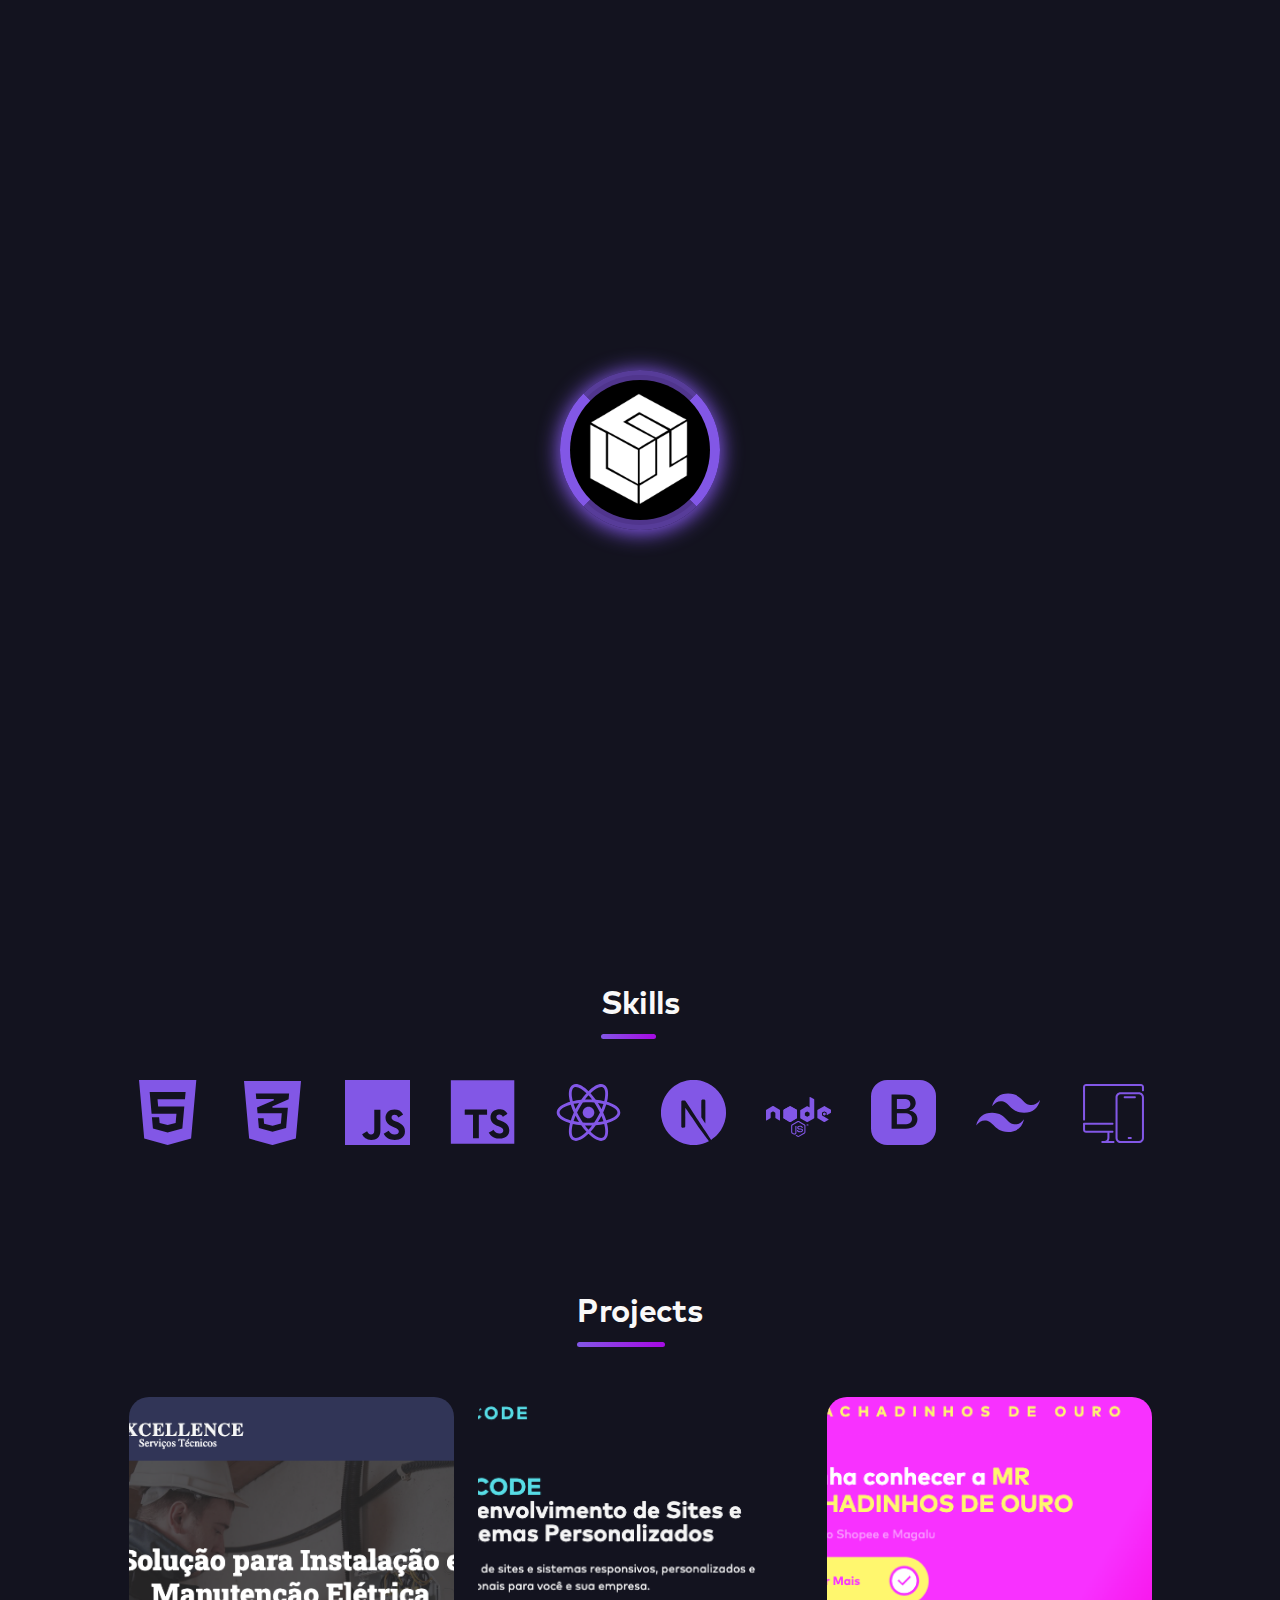
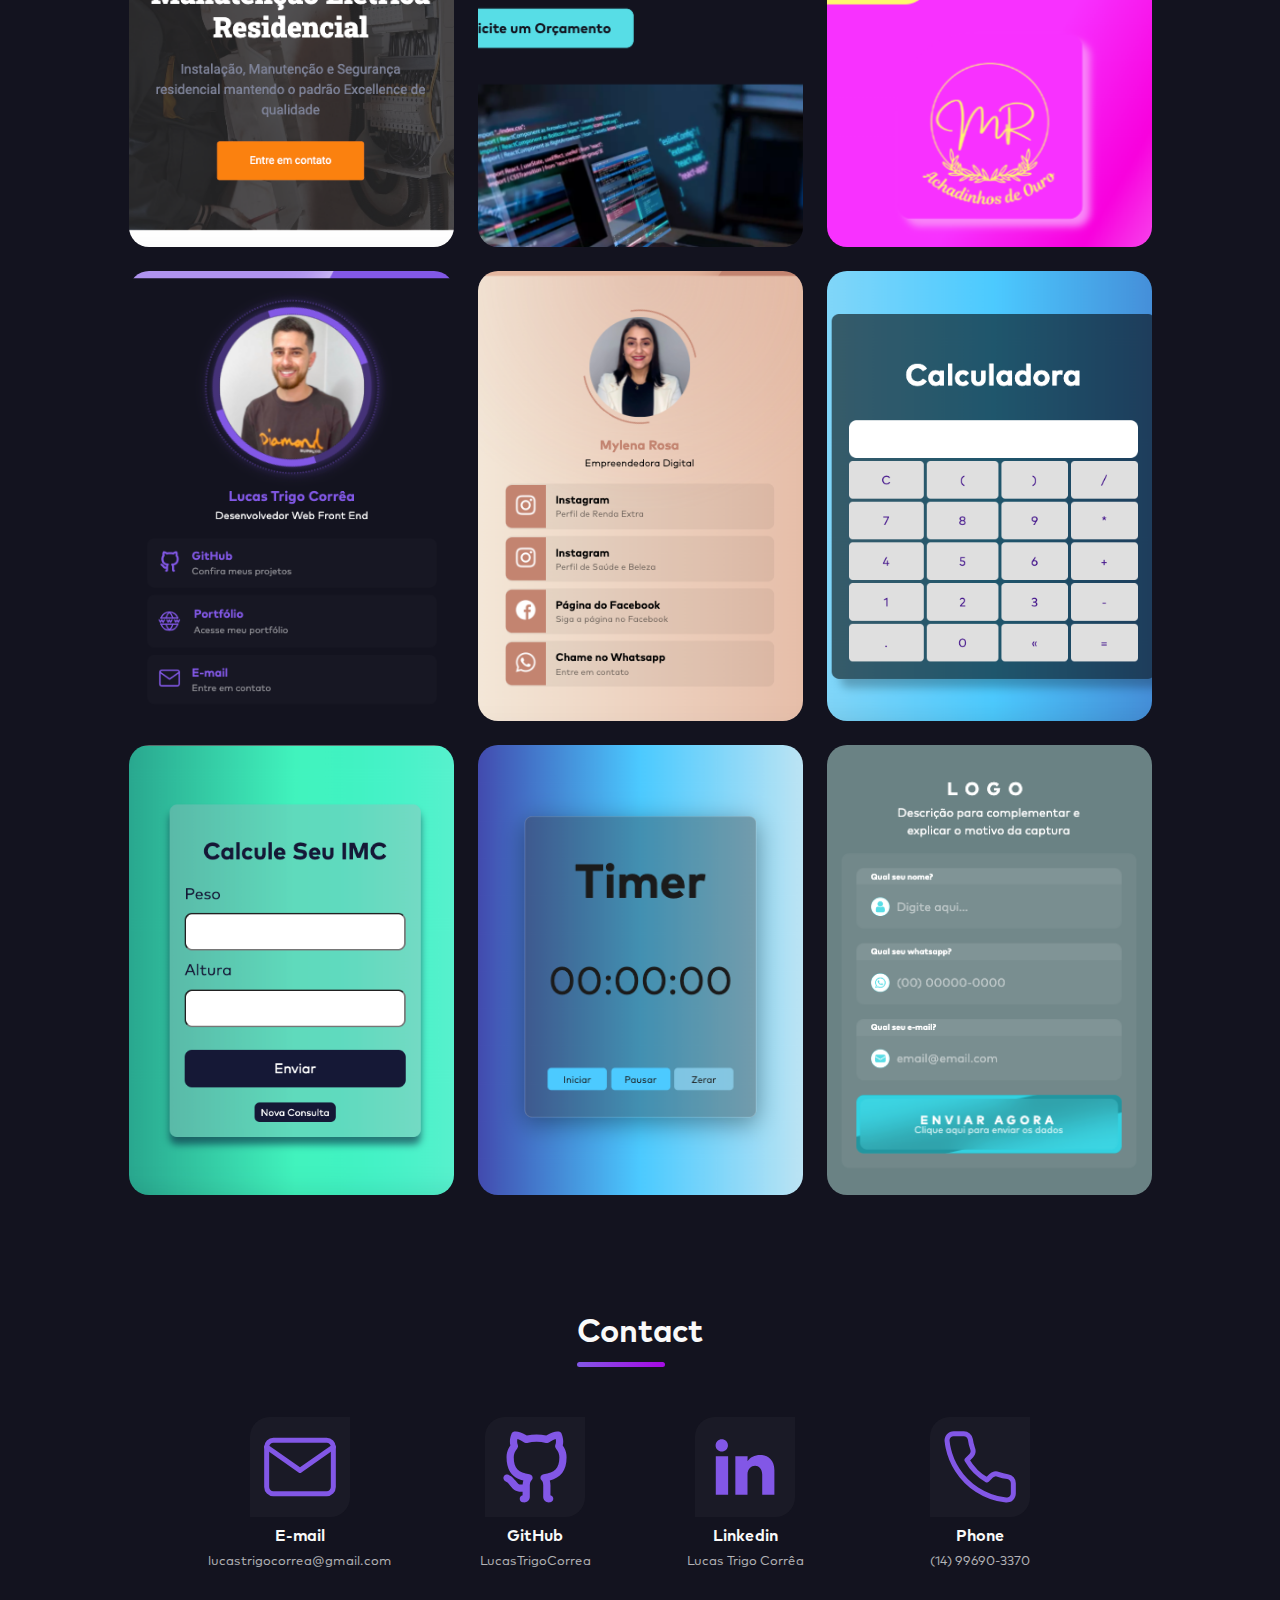
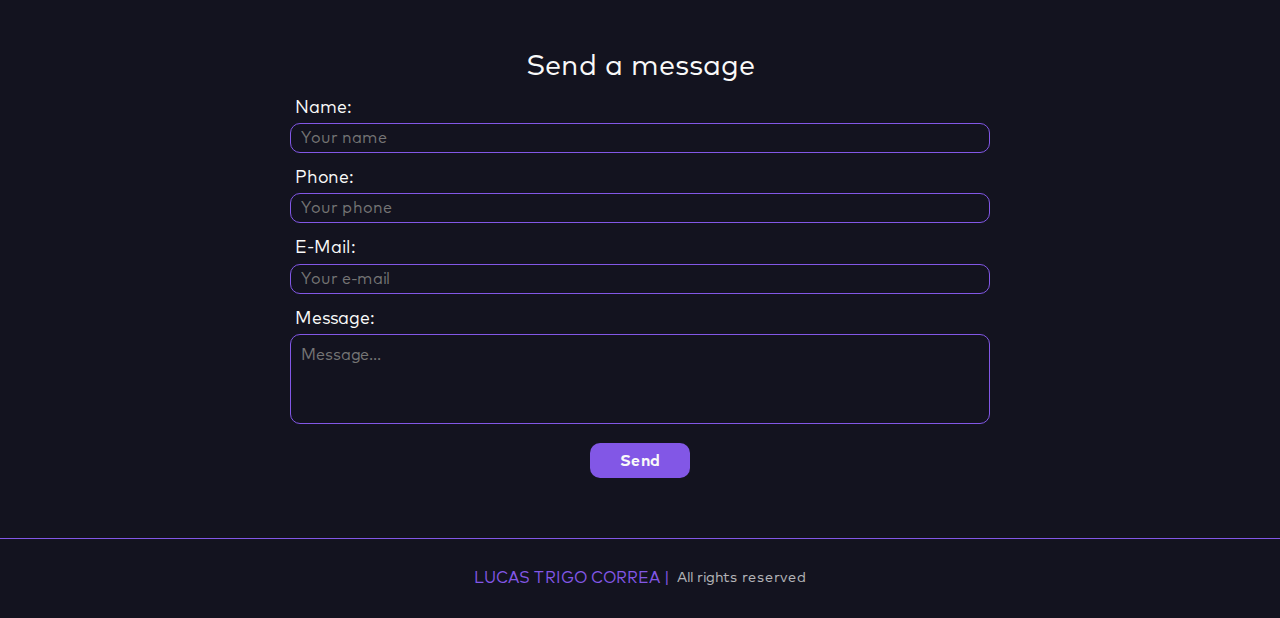
==== index.html @ 7c2e667e "changes" ====
<!DOCTYPE html>
<html lang="en">
  <head>
    <meta charset="UTF-8">

    <meta name="HandheldFriendly" content="true">
    <meta http-equiv="X-UA-Compatible" content="IE=edge">
    <meta name="viewport"
      content="width=device-width, initial-scale=1.0, maximum-scale=1.0, user-scalable=no" />

    <!-- Título do site -->
    <title>Portfólio | Lucas Trigo Corrêa</title>
    <meta property="og:title" content="Lucas Trigo Corrêa">

    <!-- Descrição do site -->
    <meta name="description" content="Lucas Trigo Correa | Portfólio">
    <meta itemprop="description" content="Lucas Trigo Correa | Portfólio">
    <meta property="og:description" content="Lucas Trigo Correa | Portfólio">

    <!-- Cor tema do site -->
    <meta name="theme-color" content="#13131F">
    <meta name="msapplication-TileColor" content="#13131F">
    <meta name="msapplication-navbutton-color" content="#13131F">
    <meta name="apple-mobile-web-app-status-bar-style" content="#13131F">

    <!-- Favicons do site -->
    <link rel="icon" type="image/png" sizes="16x16"
      href="./files/images/logo-LTC-black.JPG">

    <!-- Tamanho imagem compartilhamento -->
    <meta property="og:locale" content="pt_BR">
    <meta property="og:image:type" content="image/png">
    <meta property="og:image:width" content="1930">
    <meta property="og:image:height" content="1080">
    <meta property="og:type" content="website">
    <meta property="og:card" content="summary_large_image">

    <!-- Imagem de compartilhamento -->
    <meta name="image" content="./files/images/logo-LTC-black.JPG">
    <meta itemprop="image" content="./files/images/logo-LTC-black.JPG">
    <meta property="og:image" content="./files/images/logo-LTC-black.JPG">

    <!-- Lucas Trigo Corrêa -->
    <meta name="author" content="Lucas Trigo Corrêa">
    <meta itemprop="name" content="Lucas Trigo Corrêa">
    <meta name="article:author" content="Lucas Trigo Corrêa">
    <meta name="application-name" content="Lucas Trigo Corrêa">
    <meta property="og:site_name" content="Lucas Trigo Corrêa">
    <meta name="apple-mobile-web-app-title" content="Lucas Trigo Corrêa">

    <!-- Importação do CSS -->
    <link href="./assets/css/index/index.css" rel="stylesheet">

  </head>
  <body>

    <!-- LOADING -->
    <div class="loading">
      <div class="animation-2"></div>
      <img src="./files/images/logo-LTC-black.JPG" alt>
    </div>

    <!-- NAVBAR -->
    <nav>
      <a href="./index.html">
        <h1>LUCAS</h1>
      </a>
      <div class="opcoes">
        <a href="#home">Home</a>
        <a href="#about">About me</a>
        <a href="#skills">Skills</a>
        <a href="#projects">Projects</a>
        <a href="#contact">Contact</a>
        
        <div class="toggle">
          <input type="checkbox" name="checkbox" id="checkbox">
          <label for="checkbox" class="label">
            <div class="box"></div>
          </label>
        </div>
      </div>
      </div>
      <button class="menu">
        <span class="um"></span>
        <span class="dois"></span>
      </button>
    </nav>

      <!-- SECTION HOME-->
  <section class="home" id="home">
    <div class="texto">
      <h1>Hello World! I'm <span>Lucas Trigo Corrêa</span></h1>
      <p>Front End Developer</p>
      <button>Download my CV</button>
    </div>
    <div class="imagem">
      <div class="animation-1"></div>
      <img src="./files/images/Lucas-profile.jpg">
    </div>
  </section>

  <!-- SECTION ABOUT-->
  <section class="about" id="about">
    <div class="text">
      <h3>About me</h3>
      <p>Front-end developer with experience in HTML, CSS, JavaScript, TypeScript, React.js, Next.js, Node.js, Bootstrap, Tailwind CSS and Responsive Design. I am currently studying systems analysis and development.</p>
    </div>
  </section>

    <!-- SECTION SKILLS-->
    <section class="skills" id="skills">
      <div class="myskills">
        <h2>Skills</h2>
        <div class="cardsSvg">
          
          <!--ICON HTML-->
<svg width="65" height="65" viewBox="0 0 65 65" fill="none" xmlns="http://www.w3.org/2000/svg">
  <path d="M4 0L9.21625 58.5L32.6244 65L56.0934 58.4919L61.3178 0H4.00406H4ZM49.9631 19.1344H22.5087L23.1628 26.4834H49.3131L47.3428 48.5103L32.6244 52.5891L17.9262 48.5103L16.9228 37.2409H24.1256L24.6375 42.9691L32.6284 45.1222L32.6447 45.1181L40.6397 42.9609L41.4684 33.6578H16.6019L14.6681 11.96H50.6091L49.9672 19.1344H49.9631Z" fill="#8257E6"/>
  </svg>
         <!--ICON CSS-->
  <svg width="65" height="65" viewBox="0 0 65 65" fill="none" xmlns="http://www.w3.org/2000/svg">
    <path d="M55.8757 58.128L61 1H4L4.06697 1.74133L9.11631 58.136L9.15917 58.6053L32.2844 65H32.6487L55.8274 58.6L55.8703 58.1307L55.8757 58.128ZM32.5496 13.4773H49.1119L48.6137 19.2373L32.2737 26.4693L32.5469 27.7707H47.8797L46.1145 47.9067L32.4906 51.6667L18.8721 47.912L18.0149 38.2693H23.6215L24.0715 43.1573L24.1143 43.632L32.3781 45.8187H32.7344L40.9071 43.5573L40.9473 43.0853L41.7187 34.056L41.7803 33.32H17.5462L17.0372 27.5253L33.9371 20.3227L33.6693 19.016H16.3113L15.8157 13.4693H32.5308L32.5496 13.4773Z" fill="#8257E6"/>
    </svg>
         <!--ICON JAVASCRIPT-->
    <svg width="65" height="65" viewBox="0 0 65 65" fill="none" xmlns="http://www.w3.org/2000/svg">
      <path fill-rule="evenodd" clip-rule="evenodd" d="M0 0H65V65H0V0ZM49.6898 54.4917C46.6754 54.4917 44.9719 52.9208 43.6637 50.7812L38.6994 53.6656C40.4923 57.2081 44.1567 59.911 49.8306 59.911C55.6319 59.911 59.9517 56.8994 59.9517 51.3988C59.9517 46.299 57.0212 44.0321 51.8321 41.8031L50.3046 41.1504C47.6829 40.0129 46.5481 39.2735 46.5481 37.44C46.5481 35.9585 47.6856 34.8237 49.4731 34.8237C51.2254 34.8237 52.3548 35.5631 53.4029 37.44L58.1588 34.3877C56.1465 30.8479 53.3569 29.4965 49.4731 29.4965C44.0185 29.4965 40.5275 32.9848 40.5275 37.5673C40.5275 42.5371 43.4525 44.8906 47.8617 46.7675L49.3892 47.4229C52.176 48.6417 53.8363 49.3837 53.8363 51.4773C53.8363 53.2269 52.2194 54.4917 49.6898 54.4917ZM26.019 54.451C23.92 54.451 23.0452 53.0156 22.0865 51.3094L17.114 54.321C18.5548 57.3706 21.3877 59.9002 26.2762 59.9002C31.6902 59.9002 35.3979 57.0212 35.3979 50.6973V29.8431H29.2906V50.616C29.2906 53.6683 28.0231 54.451 26.0162 54.451H26.019Z" fill="#8257E6"/>
      </svg>
         <!--ICON TYPESCRIPT-->
      <svg width="66" height="66" viewBox="0 0 66 66" fill="none" xmlns="http://www.w3.org/2000/svg">
        <g clip-path="url(#clip0_404_33)">
        <path d="M11.5761 24.4973H62.1898V61.9079H11.5761V24.4973Z" fill="none"/>
        <path d="M0.825684 33.0845V64.8228H64.3022V1.34619H0.825684V33.0845ZM51.9776 30.5454C53.498 30.8982 54.8798 31.6934 55.9487 32.8306C56.5372 33.4432 57.0488 34.1253 57.4722 34.8618C57.4722 34.9431 54.73 36.7966 53.0593 37.8325C52.9983 37.8731 52.7546 37.6091 52.4855 37.2079C52.1805 36.6816 51.7471 36.2412 51.2259 35.9278C50.7046 35.6143 50.1124 35.438 49.5046 35.4153C47.58 35.2833 46.3409 36.2938 46.3511 37.9544C46.3352 38.3678 46.4298 38.778 46.6253 39.1427C47.0468 40.0212 47.8339 40.5442 50.3019 41.6106C54.8468 43.5657 56.7917 44.8556 58.0003 46.6888C59.3511 48.72 59.6507 52.0005 58.7366 54.4278C57.721 57.0685 55.2327 58.861 51.7136 59.4552C50.1063 59.6393 48.4823 59.6222 46.8792 59.4044C44.4222 58.9994 42.159 57.8197 40.4198 56.0376C39.8358 55.3927 38.6983 53.7118 38.7694 53.5899C38.9548 53.4523 39.15 53.3284 39.3534 53.2192L41.7046 51.9192L43.5276 50.863L43.9085 51.4267C44.5513 52.3461 45.3692 53.1296 46.3155 53.7321C48.3468 54.7985 51.1194 54.6513 52.4905 53.4173C52.9509 52.9651 53.2381 52.3658 53.3021 51.7237C53.3661 51.0816 53.2029 50.4374 52.8409 49.9032C52.3331 49.1974 51.3175 48.6032 48.4788 47.3642C45.2034 45.9524 43.7917 45.079 42.5019 43.6876C41.6966 42.7694 41.1021 41.6861 40.7601 40.5138C40.5049 39.1744 40.4672 37.8026 40.6483 36.4513C41.3237 33.2876 43.6952 31.0786 47.1585 30.4235C48.7624 30.2251 50.387 30.2696 51.9776 30.5556V30.5454ZM37.0784 33.2063V35.8063H28.8366V59.2825H22.9917V35.8013H14.7296V33.2622C14.7039 32.3866 14.7242 31.5103 14.7905 30.6368C14.8312 30.5911 19.8687 30.5911 25.9624 30.5911H37.048L37.0784 33.2063Z" fill="#8257E6"/>
        </g>
        <defs>
        <clipPath id="clip0_404_33">
        <rect width="65" height="65" fill="white" transform="translate(0.0639648 0.630127)"/>
        </clipPath>
        </defs>
        </svg>
         <!--ICON REACT-->
        <svg width="65" height="65" viewBox="0 0 65 65" fill="none" xmlns="http://www.w3.org/2000/svg">
          <path d="M32.5 38.2891C35.6972 38.2891 38.2891 35.6972 38.2891 32.5C38.2891 29.3028 35.6972 26.7109 32.5 26.7109C29.3028 26.7109 26.7109 29.3028 26.7109 32.5C26.7109 35.6972 29.3028 38.2891 32.5 38.2891Z" fill="#8257E6"/>
          <path d="M54.4883 22.9531C53.3711 22.5469 52.2031 22.1406 50.9844 21.7852C51.2891 20.5664 51.543 19.3477 51.7461 18.1797C52.8125 11.4766 51.6445 6.75391 48.3945 4.92578C47.4297 4.36719 46.3633 4.11328 45.1445 4.11328C41.5898 4.11328 37.0703 6.75391 32.5 11.1719C27.9297 6.75391 23.4102 4.11328 19.8555 4.11328C18.6367 4.11328 17.5703 4.36719 16.6055 4.92578C13.3555 6.80469 12.1875 11.5273 13.2539 18.1797C13.457 19.3477 13.7109 20.5664 14.0156 21.7852C12.7969 22.1406 11.6289 22.4961 10.5117 22.9531C4.16406 25.3906 0.710938 28.7422 0.710938 32.5C0.710938 36.2578 4.21484 39.6094 10.5117 42.0469C11.6289 42.4531 12.7969 42.8594 14.0156 43.2148C13.7109 44.4336 13.457 45.6523 13.2539 46.8203C12.1875 53.5234 13.3555 58.2461 16.6055 60.0742C17.5703 60.6328 18.6367 60.8867 19.8555 60.8867C23.4609 60.8867 27.9805 58.2461 32.5 53.8281C37.0703 58.2461 41.5898 60.8867 45.1445 60.8867C46.3633 60.8867 47.4297 60.6328 48.3945 60.0742C51.6445 58.1953 52.8125 53.4727 51.7461 46.8203C51.543 45.6523 51.2891 44.4336 50.9844 43.2148C52.2031 42.8594 53.3711 42.5039 54.4883 42.0469C60.8359 39.6094 64.2891 36.2578 64.2891 32.5C64.2891 28.7422 60.8359 25.3906 54.4883 22.9531V22.9531ZM46.9727 7.46484C49.0547 8.68359 49.7656 12.4414 48.9023 17.7734C48.75 18.8398 48.4961 19.957 48.1914 21.125C45.5508 20.5156 42.7578 20.1094 39.8125 19.8555C38.0859 17.418 36.3086 15.2344 34.5312 13.2539C38.2891 9.54687 42.0977 7.00781 45.1953 7.00781C45.8555 7.00781 46.4648 7.16016 46.9727 7.46484V7.46484ZM41.2852 37.5781C40.3711 39.2031 39.3047 40.8281 38.1875 42.4531C36.3086 42.6055 34.4297 42.6563 32.5 42.6563C30.5195 42.6563 28.6406 42.6055 26.8125 42.4531C25.6953 40.8281 24.6797 39.2031 23.7656 37.5781C22.8008 35.9023 21.8867 34.1758 21.0742 32.5C21.8867 30.8242 22.8008 29.0977 23.7656 27.4219C24.6797 25.7969 25.7461 24.1719 26.8633 22.5469C28.7422 22.3945 30.6211 22.3438 32.5508 22.3438C34.5312 22.3438 36.4102 22.3945 38.2383 22.5469C39.3555 24.1719 40.3711 25.7969 41.2852 27.4219C42.25 29.0977 43.1641 30.8242 43.9766 32.5C43.1133 34.1758 42.25 35.8516 41.2852 37.5781ZM45.5 35.9023C46.2617 37.6797 46.8711 39.4063 47.4297 41.1328C45.7031 41.5391 43.875 41.8438 41.9453 42.0977C42.5547 41.1328 43.2148 40.1172 43.7734 39.0508C44.3828 37.9844 44.9414 36.918 45.5 35.9023ZM32.5 49.6641C31.2812 48.3438 30.1133 46.9219 28.9961 45.4492C30.1641 45.5 31.332 45.5508 32.5 45.5508C33.668 45.5508 34.8359 45.5 36.0039 45.4492C34.8867 46.9219 33.7187 48.3438 32.5 49.6641ZM23.0547 42.0469C21.125 41.793 19.2969 41.4883 17.5703 41.082C18.1289 39.4063 18.7383 37.6289 19.5 35.8516C20.0586 36.8672 20.6172 37.9336 21.2266 38.9492C21.8359 40.0664 22.4453 41.0313 23.0547 42.0469V42.0469ZM19.5 29.0977C18.7383 27.3203 18.1289 25.5938 17.5703 23.8672C19.2969 23.4609 21.125 23.1562 23.0547 22.9023C22.4453 23.8672 21.7852 24.8828 21.2266 25.9492C20.6172 27.0156 20.0586 28.082 19.5 29.0977V29.0977ZM32.5 15.3359C33.7187 16.6563 34.8867 18.0781 36.0039 19.5508C34.8359 19.5 33.668 19.4492 32.5 19.4492C31.332 19.4492 30.1641 19.5 28.9961 19.5508C30.1133 18.0781 31.2812 16.6563 32.5 15.3359ZM43.7734 26L41.9453 22.9531C43.875 23.207 45.7031 23.5117 47.4297 23.918C46.8711 25.5937 46.2617 27.3711 45.5 29.1484C44.9414 28.082 44.3828 27.0156 43.7734 26ZM16.0977 17.7734C15.2344 12.4414 15.9453 8.68359 18.0273 7.46484C18.5352 7.16016 19.1445 7.00781 19.8047 7.00781C22.8516 7.00781 26.6602 9.49609 30.4687 13.2539C28.6914 15.1836 26.9141 17.418 25.1875 19.8555C22.2422 20.1094 19.4492 20.5664 16.8086 21.125C16.5039 19.957 16.3008 18.8398 16.0977 17.7734V17.7734ZM3.55469 32.5C3.55469 30.1133 6.44922 27.5742 11.5273 25.6953C12.543 25.2891 13.6602 24.9336 14.7773 24.6289C15.5898 27.168 16.6055 29.8594 17.8242 32.5508C16.6055 35.2422 15.5391 37.8828 14.7773 40.4219C7.76953 38.3906 3.55469 35.3438 3.55469 32.5ZM18.0273 57.5352C15.9453 56.3164 15.2344 52.5586 16.0977 47.2266C16.25 46.1602 16.5039 45.043 16.8086 43.875C19.4492 44.4844 22.2422 44.8906 25.1875 45.1445C26.9141 47.582 28.6914 49.7656 30.4687 51.7461C26.7109 55.4531 22.9023 57.9922 19.8047 57.9922C19.1445 57.9922 18.5352 57.8398 18.0273 57.5352ZM48.9023 47.2266C49.7656 52.5586 49.0547 56.3164 46.9727 57.5352C46.4648 57.8398 45.8555 57.9922 45.1953 57.9922C42.1484 57.9922 38.3398 55.5039 34.5312 51.7461C36.3086 49.8164 38.0859 47.582 39.8125 45.1445C42.7578 44.8906 45.5508 44.4336 48.1914 43.875C48.4961 45.043 48.6992 46.1602 48.9023 47.2266V47.2266ZM53.4727 39.3047C52.457 39.7109 51.3398 40.0664 50.2227 40.3711C49.4102 37.832 48.3945 35.1406 47.1758 32.4492C48.3945 29.7578 49.4609 27.1172 50.2227 24.5781C57.2305 26.6094 61.4453 29.6563 61.4453 32.5C61.4453 34.8867 58.5 37.4258 53.4727 39.3047Z" fill="#8257E6"/>
          </svg>
        <!--ICON NEXT-->
        <svg width="65" height="65" viewBox="0 0 256 256" version="1.1" xmlns="http://www.w3.org/2000/svg" xmlns:xlink="http://www.w3.org/1999/xlink" preserveAspectRatio="xMidYMid">
        <g>
        <path d="M119.616813,0.0688905149 C119.066276,0.118932037 117.314565,0.294077364 115.738025,0.419181169 C79.3775171,3.69690087 45.3192571,23.3131775 23.7481916,53.4631946 C11.7364614,70.2271045 4.05395894,89.2428829 1.15112414,109.384595 C0.12512219,116.415429 0,118.492153 0,128.025062 C0,137.557972 0.12512219,139.634696 1.15112414,146.665529 C8.10791789,194.730411 42.3163245,235.11392 88.7116325,250.076335 C97.0197458,252.753556 105.778299,254.580072 115.738025,255.680985 C119.616813,256.106338 136.383187,256.106338 140.261975,255.680985 C157.453763,253.779407 172.017986,249.525878 186.382014,242.194795 C188.584164,241.068861 189.00958,240.768612 188.709286,240.518404 C188.509091,240.36828 179.124927,227.782837 167.86393,212.570214 L147.393939,184.922273 L121.743891,146.965779 C107.630108,126.098464 96.0187683,109.034305 95.9186706,109.034305 C95.8185728,109.009284 95.7184751,125.873277 95.6684262,146.465363 C95.5933529,182.52028 95.5683284,183.971484 95.1178886,184.82219 C94.4672532,186.048207 93.9667644,186.548623 92.915738,187.099079 C92.114956,187.499411 91.4142717,187.574474 87.6355816,187.574474 L83.3063539,187.574474 L82.1552297,186.848872 C81.4044966,186.373477 80.8539589,185.747958 80.4785924,185.022356 L79.9530792,183.896422 L80.0031281,133.729796 L80.0782014,83.5381493 L80.8539589,82.5623397 C81.25435,82.0369037 82.1051808,81.3613431 82.7057674,81.0360732 C83.7317693,80.535658 84.1321603,80.4856165 88.4613881,80.4856165 C93.5663734,80.4856165 94.4172043,80.6857826 95.7434995,82.1369867 C96.1188661,82.5373189 110.007429,103.454675 126.623656,128.650581 C143.239883,153.846488 165.962072,188.250034 177.122972,205.139048 L197.392766,235.839522 L198.418768,235.163961 C207.502639,229.259062 217.112023,220.852086 224.719453,212.09482 C240.910264,193.504394 251.345455,170.835585 254.848876,146.665529 C255.874878,139.634696 256,137.557972 256,128.025062 C256,118.492153 255.874878,116.415429 254.848876,109.384595 C247.892082,61.3197135 213.683675,20.9362052 167.288368,5.97379012 C159.105376,3.32158945 150.396872,1.49507389 140.637341,0.394160408 C138.234995,0.143952798 121.693842,-0.131275573 119.616813,0.0688905149 L119.616813,0.0688905149 Z M172.017986,77.4831252 C173.219159,78.0836234 174.195112,79.2345784 174.545455,80.435575 C174.74565,81.0861148 174.795699,94.9976579 174.74565,126.348671 L174.670577,171.336 L166.73783,159.17591 L158.780059,147.01582 L158.780059,114.313685 C158.780059,93.1711423 158.880156,81.2862808 159.030303,80.7108033 C159.430694,79.3096407 160.306549,78.2087272 161.507722,77.5581875 C162.533724,77.0327515 162.909091,76.98271 166.837928,76.98271 C170.541544,76.98271 171.19218,77.0327515 172.017986,77.4831252 Z" fill="#8257E6">
          </path>
          </g>
          </svg>
          <!--ICON NODE-->
          <svg xmlns="http://www.w3.org/2000/svg" width="65" height="65" version="1.2" viewBox="0 0 440 210"><defs><clipPath id="a"><path d="M239.03 226.605l-42.13 24.317c-1.578.91-2.546 2.59-2.546 4.406v48.668c0 1.817.968 3.496 2.546 4.406l42.133 24.336c1.575.907 3.517.907 5.09 0l42.126-24.336c1.57-.91 2.54-2.59 2.54-4.406v-48.668c0-1.816-.97-3.496-2.55-4.406l-42.12-24.317c-.79-.453-1.67-.68-2.55-.68-.88 0-1.76.227-2.55.68"/></clipPath><linearGradient id="b" x1="-.348" x2="1.251" gradientTransform="rotate(116.114 53.1 202.97) scale(86.48)" gradientUnits="userSpaceOnUse"><stop offset=".3" stop-color="#8257E6"/><stop offset=".5" stop-color="#8257E6"/><stop offset=".8" stop-color="#8257E6"/></linearGradient><clipPath id="c"><path d="M195.398 307.086c.403.523.907.976 1.5 1.316l36.14 20.875 6.02 3.46c.9.52 1.926.74 2.934.665.336-.027.672-.09 1-.183l44.434-81.36c-.34-.37-.738-.68-1.184-.94l-27.586-15.93-14.582-8.39c-.414-.24-.863-.41-1.32-.53zm0 0"/></clipPath><linearGradient id="d" x1="-.456" x2=".582" gradientTransform="rotate(-36.46 550.846 -214.337) scale(132.798)" gradientUnits="userSpaceOnUse"><stop offset=".57" stop-color="#8257E6"/><stop offset=".72" stop-color="#8257E6"/><stop offset="1" stop-color="#8257E6"/></linearGradient><clipPath id="e"><path d="M241.066 225.953c-.707.07-1.398.29-2.035.652l-42.01 24.247 45.3 82.51c.63-.09 1.25-.3 1.81-.624l42.13-24.336c1.3-.754 2.19-2.03 2.46-3.476l-46.18-78.89c-.34-.067-.68-.102-1.03-.102-.14 0-.28.007-.42.02"/></clipPath><linearGradient id="f" x1=".043" x2=".984" gradientTransform="translate(192.862 279.652) scale(97.417)" gradientUnits="userSpaceOnUse"><stop offset=".16" stop-color="#8257E6"/><stop offset=".38" stop-color="#8257E6"/><stop offset=".47" stop-color="#8257E6"/><stop offset=".7" stop-color="#8257E6"/><stop offset=".9" stop-color="#8257E6"/></linearGradient></defs><path fill="#8257E6" d="M218.647 270.93c-1.46 0-2.91-.383-4.19-1.12l-13.337-7.896c-1.992-1.114-1.02-1.508-.363-1.735 2.656-.93 3.195-1.14 6.03-2.75.298-.17.688-.11.993.07l10.246 6.08c.37.2.895.2 1.238 0l39.95-23.06c.37-.21.61-.64.61-1.08v-46.1c0-.46-.24-.87-.618-1.1l-39.934-23.04c-.37-.22-.86-.22-1.23 0l-39.926 23.04c-.387.22-.633.65-.633 1.09v46.1c0 .44.24.86.62 1.07l10.94 6.32c5.94 2.97 9.57-.53 9.57-4.05v-45.5c0-.65.51-1.15 1.16-1.15h5.06c.63 0 1.15.5 1.15 1.15v45.52c0 7.92-4.32 12.47-11.83 12.47-2.31 0-4.13 0-9.21-2.5l-10.48-6.04c-2.59-1.5-4.19-4.3-4.19-7.29v-46.1c0-3 1.6-5.8 4.19-7.28l39.99-23.07c2.53-1.43 5.89-1.43 8.4 0l39.94 23.08c2.58 1.49 4.19 4.28 4.19 7.28v46.1c0 2.99-1.61 5.78-4.19 7.28l-39.94 23.07c-1.28.74-2.73 1.12-4.21 1.12"/><path fill="#8257E6" d="M230.987 239.164c-17.48 0-21.145-8.024-21.145-14.754 0-.64.516-1.15 1.157-1.15h5.16c.57 0 1.05.415 1.14.978.78 5.258 3.1 7.91 13.67 7.91 8.42 0 12-1.902 12-6.367 0-2.57-1.02-4.48-14.1-5.76-10.94-1.08-17.7-3.49-17.7-12.24 0-8.06 6.8-12.86 18.19-12.86 12.79 0 19.13 4.44 19.93 13.98.03.33-.09.65-.31.89-.22.23-.53.37-.85.37h-5.19c-.54 0-1.01-.38-1.12-.9-1.25-5.53-4.27-7.3-12.48-7.3-9.19 0-10.26 3.2-10.26 5.6 0 2.91 1.26 3.76 13.66 5.4 12.28 1.63 18.11 3.93 18.11 12.56 0 8.7-7.26 13.69-19.92 13.69m48.66-48.89h1.34c1.1 0 1.31-.77 1.31-1.22 0-1.18-.81-1.18-1.26-1.18h-1.38zm-1.63-3.78h2.97c1.02 0 3.02 0 3.02 2.28 0 1.59-1.02 1.92-1.63 2.12 1.19.08 1.27.86 1.43 1.96.08.69.21 1.88.45 2.28h-1.83c-.05-.4-.33-2.6-.33-2.72-.12-.49-.29-.73-.9-.73h-1.51v3.46h-1.67zm-3.57 4.3c0 3.58 2.89 6.48 6.44 6.48 3.58 0 6.47-2.96 6.47-6.48 0-3.59-2.93-6.44-6.48-6.44-3.5 0-6.44 2.81-6.44 6.43m14.16.03c0 4.24-3.47 7.7-7.7 7.7-4.2 0-7.7-3.42-7.7-7.7 0-4.36 3.58-7.7 7.7-7.7 4.15 0 7.69 3.35 7.69 7.7"/><path fill="#8257E6" fill-rule="evenodd" d="M94.936 90.55c0-1.84-.97-3.53-2.558-4.445l-42.356-24.37c-.715-.42-1.516-.64-2.328-.67h-.438c-.812.03-1.613.25-2.34.67L2.562 86.105C.984 87.025 0 88.715 0 90.555l.093 65.64c0 .91.47 1.76 1.27 2.21.78.48 1.76.48 2.54 0l25.18-14.42c1.59-.946 2.56-2.618 2.56-4.44V108.88c0-1.83.97-3.52 2.555-4.43l10.72-6.174c.796-.46 1.67-.688 2.56-.688.876 0 1.77.226 2.544.687l10.715 6.172c1.586.91 2.56 2.6 2.56 4.43v30.663c0 1.82.983 3.5 2.565 4.44l25.164 14.41c.79.47 1.773.47 2.56 0 .776-.45 1.268-1.3 1.268-2.21zm199.868 34.176c0 .457-.243.88-.64 1.106l-14.548 8.386c-.395.227-.883.227-1.277 0l-14.55-8.386c-.4-.227-.64-.65-.64-1.106V107.93c0-.458.24-.88.63-1.11l14.54-8.4c.4-.23.89-.23 1.29 0l14.55 8.4c.4.23.64.652.64 1.11zM298.734.324c-.794-.442-1.76-.43-2.544.027-.78.46-1.262 1.3-1.262 2.21v65c0 .64-.34 1.23-.894 1.55-.55.32-1.235.32-1.79 0L281.634 63c-1.58-.914-3.526-.914-5.112 0l-42.37 24.453c-1.583.91-2.56 2.6-2.56 4.42v48.92c0 1.83.977 3.51 2.56 4.43l42.37 24.47c1.582.91 3.53.91 5.117 0l42.37-24.48c1.58-.92 2.56-2.6 2.56-4.43V18.863c0-1.856-1.01-3.563-2.63-4.47zm141.093 107.164c1.574-.914 2.543-2.602 2.543-4.422V91.21c0-1.824-.97-3.507-2.547-4.425l-42.1-24.44c-1.59-.92-3.54-.92-5.13 0l-42.36 24.45c-1.59.92-2.56 2.6-2.56 4.43v48.9c0 1.84.99 3.54 2.58 4.45l42.09 23.99c1.55.89 3.45.9 5.02.03l25.46-14.15c.8-.45 1.31-1.3 1.31-2.22 0-.92-.49-1.78-1.29-2.23l-42.62-24.46c-.8-.45-1.29-1.3-1.29-2.21v-15.34c0-.916.48-1.76 1.28-2.216l13.26-7.65c.79-.46 1.76-.46 2.55 0l13.27 7.65c.79.45 1.28 1.3 1.28 2.21v12.06c0 .91.49 1.76 1.28 2.22.79.45 1.77.45 2.56-.01zm0 0"/><path fill="#8257E6" fill-rule="evenodd" d="M394.538 105.2c.3-.177.676-.177.98 0l8.13 4.69c.304.176.49.5.49.85v9.39c0 .35-.186.674-.49.85l-8.13 4.69c-.304.177-.68.177-.98 0l-8.125-4.69c-.31-.176-.5-.5-.5-.85v-9.39c0-.35.18-.674.49-.85zm0 0"/><g clip-path="url(#a)" transform="translate(-78.306 -164.016)"><path fill="url(#b)" d="M331.363 246.793l-118.715-58.19-60.87 124.174L270.49 370.97zm0 0"/></g><g clip-path="url(#c)" transform="translate(-78.306 -164.016)"><path fill="url(#d)" d="M144.07 264.004l83.825 113.453 110.86-81.906-83.83-113.45zm0 0"/></g><g clip-path="url(#e)" transform="translate(-78.306 -164.016)"><path fill="url(#f)" d="M197.02 225.934v107.43h91.683v-107.43zm0 0"/></g></svg>
          <!--ICON TAILWIND-->
          <svg xmlns="http://www.w3.org/2000/svg" width="65" height="65" fill="#8257E6" class="bi bi-bootstrap-fill" viewBox="0 0 16 16">
            <path d="M6.375 7.125V4.658h1.78c.973 0 1.542.457 1.542 1.237 0 .802-.604 1.23-1.764 1.23H6.375zm0 3.762h1.898c1.184 0 1.81-.48 1.81-1.377 0-.885-.65-1.348-1.886-1.348H6.375v2.725z"/>
            <path d="M4.002 0a4 4 0 0 0-4 4v8a4 4 0 0 0 4 4h8a4 4 0 0 0 4-4V4a4 4 0 0 0-4-4h-8zm1.06 12V3.545h3.399c1.587 0 2.543.809 2.543 2.11 0 .884-.65 1.675-1.483 1.816v.1c1.143.117 1.904.931 1.904 2.033 0 1.488-1.084 2.396-2.888 2.396H5.062z"/>
          </svg>
          <!--ICON BOOTSTRAP-->
            <svg width="65" height="65" viewBox="0 0 66 66" fill="none" xmlns="http://www.w3.org/2000/svg">
              <g clip-path="url(#clip0_404_52)">
              <path d="M32.5854 13.7644C23.9186 13.7644 18.5037 18.096 16.3354 26.7629C19.5844 22.4307 23.3772 20.8062 27.7094 21.8894C30.1829 22.5059 31.9506 24.2995 33.9082 26.2871C37.0943 29.5203 40.782 33.2634 48.8354 33.2634C57.5017 33.2634 62.917 28.9312 65.0854 20.2624C61.8359 24.5971 58.0436 26.2216 53.7109 25.1384C51.2379 24.5214 49.4722 22.7283 47.512 20.7407C44.328 17.5075 40.6413 13.7644 32.5854 13.7644V13.7644ZM16.3354 33.2634C7.66906 33.2634 2.25375 37.5955 0.0853882 46.2644C3.33437 41.9297 7.12672 40.3052 11.4594 41.3884C13.9329 42.0054 15.7006 43.7985 17.6582 45.786C20.8443 49.0193 24.532 52.7624 32.5854 52.7624C41.2517 52.7624 46.667 48.4307 48.8354 39.7639C45.5859 44.096 41.7936 45.7205 37.4609 44.6374C34.9879 44.0209 33.2222 42.2273 31.262 40.2397C28.078 37.0065 24.3913 33.2634 16.3354 33.2634Z" fill="#8257E6"/>
              </g>
              <defs>
              <clipPath id="clip0_404_52">
              <rect width="65" height="65" fill="white" transform="translate(0.083374 0.763428)"/>
              </clipPath>
              </defs>
              </svg>

              <!--ICON RESPONSIVE DESIGN-->
              <svg enable-background="new 0 0 32 32" height="65" version="1.1" viewBox="0 0 32 32" width="65" xml:space="preserve" xmlns="http://www.w3.org/2000/svg" xmlns:xlink="http://www.w3.org/1999/xlink"><g id="adaptive_responsive_design_1_"><g><g><path d="M1.5,20C1.224,20,1,19.776,1,19.5v-16C1,2.673,1.673,2,2.5,2h27C30.327,2,31,2.673,31,3.5V5     c0,0.276-0.224,0.5-0.5,0.5S30,5.276,30,5V3.5C30,3.225,29.775,3,29.5,3h-27C2.225,3,2,3.225,2,3.5v16C2,19.776,1.776,20,1.5,20z     " fill="#8257E6"/></g><path d="M16,31h-5.5c-0.276,0-0.5-0.224-0.5-0.5s0.224-0.5,0.5-0.5h1c0.827,0,1.5-0.673,1.5-1.5V26    c0-0.276,0.224-0.5,0.5-0.5S14,25.724,14,26v2.5c0,0.563-0.187,1.082-0.501,1.5H16c0.276,0,0.5,0.224,0.5,0.5S16.276,31,16,31z" fill="#8257E6"/><path d="M15.5,26h-13C1.673,26,1,25.327,1,24.5v-3C1,21.224,1.224,21,1.5,21h14c0.276,0,0.5,0.224,0.5,0.5    S15.776,22,15.5,22H2v2.5C2,24.775,2.225,25,2.5,25h13c0.276,0,0.5,0.224,0.5,0.5S15.776,26,15.5,26z" fill="#8257E6"/></g><g><g><g><path d="M21.5,9h5C26.776,9,27,8.776,27,8.5S26.776,8,26.5,8h-5C21.224,8,21,8.224,21,8.5S21.224,9,21.5,9z" fill="#8257E6"/></g></g><g><g><path d="M23.5,29h1c0.276,0,0.5-0.224,0.5-0.5S24.776,28,24.5,28h-1c-0.276,0-0.5,0.224-0.5,0.5      S23.224,29,23.5,29z" fill="#8257E6"/></g></g><path d="M28.5,31h-9c-1.379,0-2.5-1.121-2.5-2.5v-20C17,7.121,18.121,6,19.5,6h9C29.879,6,31,7.121,31,8.5v20    C31,29.879,29.879,31,28.5,31z M19.5,7C18.673,7,18,7.673,18,8.5v20c0,0.827,0.673,1.5,1.5,1.5h9c0.827,0,1.5-0.673,1.5-1.5v-20    C30,7.673,29.327,7,28.5,7H19.5z" fill="#8257E6"/></g></g></svg>
                                                                    
        </div>
      </div>
    </section>

                <!-- SECTION PROJECTS-->
                <section class="projects" id="projects">
                  <div class="myprojects">
                    <div class="highlights">
                      <h3>Projects</h3>
                      <div class="wrapper">

                        <div class="card">
                          <div class="poster">
                            <img src="./files/images/site_inst.png">
                          </div>

                          <div class="details">
                            <h1>Institutional website</h1>
                            <h2>Excellence Serviços Técnicos</h2>
                            <p class="desc">Institutional website developed with bootstrap for the company Excellence Serviços Técnicos.</p>
                            <a href="https://padraoexcellence.com.br/" target="_blank">
                            <span>To View</span>
                            </a>
                          </div>

                        </div>

                        <div class="card">
                          <div class="poster">
                            <img src="./files/images/glcode.png">
                          </div>

                          <div class="details">
                            <h1>Onepage Website</h1>
                            <h2>GL CODE</h2>
                            <p class="desc">Onepage website developed with HTML, CSS and JavaScript for the company GL CODE.</p>
                            <a href="https://arquivosglcode.tech/" target="_blank">
                            <span>To View</span>
                          </a>
                          </div>

                        </div>

                        <div class="card">
                          <div class="poster">
                            <img src="./files/images/LP-achadinhos.png">
                          </div>

                          <div class="details">
                            <h1>Landing Page</h1>
                            <h2>MR Achadinhos de Ouro</h2>
                            <p class="desc">Landing Page developed in HTML, CSS and JavaScript for the MR Achadinhos de Ouro sales page.</p>
                            <a href="https://achadinhosdeouro.shop/" target="_blank">
                            <span>To View</span>
                          </a>
                          </div>

                        </div>

                        <div class="card">
                          <div class="poster">
                            <img src="./files/images/lucas-bio.png">
                          </div>

                          <div class="details">
                            <h1>Links Page</h1>
                            <h2></h2>
                            <p class="desc">Links page developed with HTML and CSS for Instagram bio.</p>
                            <a href="https://lucastrigolinks.tech/" target="_blank">
                            <span>To View</span>
                          </a>
                          </div>

                        </div>

                        <div class="card">
                          <div class="poster">
                            <img src="./files/images/link-bio.png">
                          </div>

                          <div class="details">
                            <h1>Links Page</h1>
                            <h2>Mylena Rosa</h2>
                            <p class="desc">Links page developed with HTML and CSS for Instagram bio.</p>
                            <a href="https://mylenarosaj.site/" target="_blank">
                            <span>To View</span>
                          </a>
                          </div>
                      
                        </div>

                        <div class="card">
                          <div class="poster">
                            <img src="./files/images/calculator.png">
                          </div>

                          <div class="details">
                            <h1>Calculator</h1>
                            <h2></h2>
                            <p class="desc">Project of a calculator made with HTML, CSS and JavaScript for study.</p>
                            <a href="./calculator.html" target="_blank">
                            <span>To View</span>
                          </a>                          
                          </div>

                        </div>

                        <div class="card">
                          <div class="poster">
                            <img src="./files/images/calc_imc.png">
                          </div>

                          <div class="details">
                            <h1>IMC Calculation</h1>
                            <h2></h2>
                            <p class="desc">Study project performing IMC calculation developed with HTML, CSS and JavaScript</p>
                            <a href="./imc-calc.html" target="_blank">
                              
                            <span>To View</span>
                          </a>
                          </div>

                        </div>

                        <div class="card">
                          <div class="poster">
                            <img src="./files/images/timer.png">
                          </div>

                          <div class="details">
                            <h1>Timer</h1>
                            <h2></h2>
                            <p class="desc">Development project of a time counter using HTML, CSS and JavaScript.</p>
                            <a href="./timer.html" target="_blank">
                            <span>To View</span>
                          </a>
                          </div>

                        </div>

                        <div class="card">
                          <div class="poster">
                            <img src="./files/images/paginaCaptura.png">
                          </div>

                          <div class="details">
                            <h1>Capture Page</h1>
                            <h2></h2>
                            <p class="desc">Example of a capture page developed for study using HTML and CSS.</p>
                            <a href="./captura.html" target="_blank">
                            <span>To View</span>
                          </a>
                          </div>

                        </div>
                      </div>
                    </div>
                  </div>
                </section>
        

        <!-- SECTION CONTACT-->
        <section class="contact" id="contact">
          <div class="mycontact">
            <h2>Contact</h2>
          </div>
          <div class="itens">
            <div class="itens-contact" id="iten-1">
              <a href="mailto:lucastrigocorrea@gmail.com">
              <svg width="32" height="32" viewBox="0 0 32 32" fill="none" xmlns="http://www.w3.org/2000/svg">
                <path d="M5.33333 5.33337H26.6667C28.1333 5.33337 29.3333 6.53337 29.3333 8.00004V24C29.3333 25.4667 28.1333 26.6667 26.6667 26.6667H5.33333C3.86667 26.6667 2.66667 25.4667 2.66667 24V8.00004C2.66667 6.53337 3.86667 5.33337 5.33333 5.33337Z" stroke="#8257E6" stroke-width="2" stroke-linecap="round" stroke-linejoin="round"/>
                <path d="M29.3333 8L16 17.3333L2.66667 8" stroke="#8257E6" stroke-width="2" stroke-linecap="round" stroke-linejoin="round"/>
                </svg>
                <h3>E-mail</h3>
                <p>lucastrigocorrea@gmail.com</p>
              </a>
            </div>
            <div class="align-contact" id="iten-2">
              <div class="itens-contact" id="iten-4">
                <a href="https://github.com/LucasTrigoCorrea" target="_blank">
                <svg width="32" height="32" viewBox="0 0 32 32" fill="none" xmlns="http://www.w3.org/2000/svg">
                  <path d="M7.77247 25.1753C7.33836 24.8859 6.96503 24.5169 6.52802 23.9945C6.30119 23.7169 6.07641 23.4376 5.85371 23.1567C5.18373 22.3246 4.7612 21.9412 4.3242 21.7834C3.96287 21.6537 3.66788 21.3858 3.50411 21.0386C3.34033 20.6914 3.3212 20.2933 3.45092 19.932C3.58063 19.5706 3.84857 19.2756 4.19579 19.1119C4.54301 18.9481 4.94107 18.929 5.30239 19.0587C6.39056 19.4494 7.12709 20.1223 8.11975 21.3566C7.98373 21.1873 8.61174 21.9744 8.74632 22.1365C9.02125 22.465 9.22384 22.6647 9.38301 22.7703C9.6782 22.9686 10.2324 23.0539 11.0471 22.9729C11.0804 22.4201 11.1831 21.8833 11.3394 21.3884C7.04461 20.3379 4.6136 17.5683 4.6136 12.1332C4.6136 10.3389 5.149 8.72401 6.14456 7.3696C5.82911 6.07595 5.87686 4.51171 6.58156 2.75068C6.66154 2.55148 6.78483 2.37256 6.9425 2.2269C7.10018 2.08124 7.28829 1.97248 7.49319 1.90851C7.6104 1.87378 7.67696 1.85786 7.79417 1.8405C8.95614 1.66252 10.5971 2.0865 12.7358 3.42644C14.0103 3.12848 15.315 2.97892 16.6239 2.98076C17.9436 2.98076 19.2546 3.13125 20.5078 3.42644C22.645 2.07637 24.2889 1.65239 25.4595 1.8405C25.5825 1.85931 25.6867 1.88391 25.7749 1.91285C25.9758 1.97909 26.1598 2.08857 26.3138 2.23358C26.4678 2.37858 26.5881 2.55559 26.6663 2.75213C27.371 4.51171 27.4188 6.07595 27.1033 7.36815C28.1032 8.72257 28.6343 10.3273 28.6343 12.1332C28.6343 17.5697 26.212 20.3306 21.9172 21.3826C22.098 21.9831 22.1921 22.6546 22.1921 23.3795C22.1922 24.6896 22.1865 25.9996 22.1747 27.3096C22.4997 27.3805 22.7903 27.5612 22.9977 27.8213C23.2051 28.0813 23.3165 28.4049 23.3133 28.7375C23.3101 29.0701 23.1924 29.3914 22.98 29.6474C22.7676 29.9034 22.4735 30.0784 22.1472 30.1429C20.4991 30.4728 19.2778 29.3731 19.2778 27.9362L19.2807 27.2908L19.2879 26.2707C19.2952 25.2462 19.298 24.3346 19.298 23.3795C19.298 22.3709 19.0332 21.7125 18.6831 21.4116C17.7266 20.5868 18.2113 19.0167 19.4645 18.8764C23.7578 18.3945 25.7402 16.7319 25.7402 12.1332C25.7402 10.7513 25.2887 9.6096 24.4191 8.65456C24.2359 8.45377 24.1129 8.20544 24.0643 7.938C24.0156 7.67057 24.0433 7.39484 24.1441 7.14241C24.3844 6.54334 24.4871 5.75761 24.2831 4.80691L24.2686 4.81125C23.5581 5.01239 22.6624 5.44794 21.58 6.18448C21.4055 6.30293 21.2072 6.38178 20.9989 6.41553C20.7907 6.44927 20.5776 6.43709 20.3746 6.37983C19.1532 6.04164 17.8913 5.87173 16.6239 5.87482C15.3361 5.87482 14.0598 6.04701 12.8732 6.38127C12.671 6.43808 12.4588 6.45016 12.2514 6.41668C12.044 6.38319 11.8463 6.30494 11.6722 6.18737C10.584 5.45373 9.68399 5.01962 8.96916 4.81704C8.76079 5.76195 8.86353 6.54479 9.10229 7.14241C9.2033 7.39471 9.23122 7.67036 9.18285 7.93779C9.13449 8.20522 9.01178 8.45362 8.8288 8.65456C7.96492 9.60091 7.50766 10.7643 7.50766 12.1332C7.50766 16.7232 9.49154 18.3959 13.7617 18.8764C15.0134 19.0167 15.4996 20.5795 14.5489 21.4058C14.2711 21.6489 13.9281 22.465 13.9281 23.3795V27.9377C13.9281 29.3644 12.7199 30.4338 11.092 30.1487C10.7617 30.0907 10.4618 29.9198 10.2436 29.6653C10.0253 29.4107 9.9023 29.0882 9.89546 28.753C9.88863 28.4177 9.99843 28.0905 10.2061 27.8273C10.4138 27.564 10.7064 27.381 11.0341 27.3096V25.8771C9.71727 25.9654 8.62911 25.7497 7.77247 25.1753V25.1753Z" fill="#8257E6"/>
                  </svg>
                  <h3>GitHub</h3>
                  <p>LucasTrigoCorrea</p>
                </a>
              </div> 
            <div class="itens-contact" id="iten-3">
              <a href="https://www.linkedin.com/in/lucas-trigo-corr%C3%AAa-561b19212/" target="_blank">
              <svg width="32" height="32" viewBox="0 0 32 32" fill="none" xmlns="http://www.w3.org/2000/svg">
                <path d="M9.17748 7.36445C9.17715 8.01886 8.91687 8.64634 8.4539 9.10885C7.99093 9.57135 7.3632 9.831 6.70878 9.83068C6.05437 9.83035 5.42689 9.57007 4.96438 9.1071C4.50188 8.64413 4.24223 8.01639 4.24255 7.36198C4.24288 6.70757 4.50316 6.08009 4.96613 5.61758C5.4291 5.15508 6.05684 4.89543 6.71125 4.89575C7.36566 4.89608 7.99314 5.15636 8.45565 5.61933C8.91816 6.0823 9.17781 6.71004 9.17748 7.36445V7.36445ZM9.2515 11.6578H4.31658V27.1041H9.2515V11.6578ZM17.0487 11.6578H12.1384V27.1041H16.9993V18.9985C16.9993 14.4831 22.8842 14.0636 22.8842 18.9985V27.1041H27.7575V17.3207C27.7575 9.70854 19.0473 9.9923 16.9993 13.7305L17.0487 11.6578V11.6578Z" fill="#8257E6"/>
              </svg>
              <h3>Linkedin</h3>
              <p>Lucas Trigo Corrêa</p>
            </a>
            </div>
          </div>
            <div class="itens-contact" id="iten-4">
              <a href="https://wa.me/14996903370" target="_blank">
              <svg width="32" height="32" viewBox="0 0 32 32" fill="none" xmlns="http://www.w3.org/2000/svg">
                <path d="M29.3333 22.56V26.56C29.3348 26.9313 29.2588 27.2989 29.11 27.6391C28.9612 27.9793 28.743 28.2848 28.4694 28.5358C28.1958 28.7868 27.8727 28.9779 27.521 29.0969C27.1692 29.2159 26.7965 29.2601 26.4266 29.2266C22.3238 28.7808 18.3826 27.3788 14.92 25.1333C11.6984 23.0862 8.9671 20.3549 6.91998 17.1333C4.66662 13.6549 3.26431 9.69463 2.82665 5.5733C2.79333 5.20459 2.83715 4.83298 2.95532 4.48213C3.07348 4.13128 3.26341 3.80889 3.513 3.53546C3.7626 3.26204 4.06639 3.04358 4.40504 2.894C4.74368 2.74441 5.10977 2.66698 5.47998 2.66663H9.47998C10.1271 2.66026 10.7544 2.8894 11.245 3.31134C11.7356 3.73328 12.0561 4.31923 12.1466 4.95997C12.3155 6.24006 12.6286 7.49694 13.08 8.70663C13.2594 9.18387 13.2982 9.70252 13.1919 10.2011C13.0855 10.6998 12.8385 11.1574 12.48 11.52L10.7866 13.2133C12.6847 16.5514 15.4486 19.3152 18.7866 21.2133L20.48 19.52C20.8425 19.1615 21.3002 18.9144 21.7988 18.8081C22.2974 18.7018 22.8161 18.7406 23.2933 18.92C24.503 19.3714 25.7599 19.6845 27.04 19.8533C27.6877 19.9447 28.2792 20.2709 28.702 20.77C29.1249 21.269 29.3495 21.9061 29.3333 22.56Z" stroke="#8257E6" stroke-width="2" stroke-linecap="round" stroke-linejoin="round"/>
                </svg>
                <h3>Phone</h3>
                <p>(14) 99690-3370</p>
              </a>
            </div>
          
            
          </div>
          <form class="formulario" action="https://formsubmit.co/lucastrigocorrea@gmail.com" method="post"> 
            
            <h2>Send a message</h2>
            
            <div class="field">
                <label for="nome">Name:</label>
                <input type="text" id="name" name="name" placeholder="Your name" required>
            </div>
            
            <div class="field">
                <label for="telefone">Phone:</label>
                <input type="number" id="phone" name="phone" placeholder="Your phone" required>
            </div>
    
            <div class="field">
                <label for="email">E-Mail:</label>
                <input type="email" id="email" name="email" placeholder="Your e-mail" required>
            </div>        
            <div class="field">
                <label for="mensagem">Message:</label>
                <textarea name="message" id="message" placeholder="Message..." required></textarea>
            </div>
            <input type="hidden" name="_captcha" value="false">
            <input type="hidden" name="_template" value="table">
            <input type="hidden" name="_next" value="https://lucastrigocorrea.site/thankyou.html">
    
            <input type="submit" name="acao" value="Send">
        </form>
        </section>

        <!--BUTTON BACK TO TOP-->
        <a class="back-to-top" onclick="scrollToTop()">
        <img src="./files/images/seta.png" alt="">
        </a>

    <!-- FOOTER -->
    <footer>
      <div class="copyright">
        <p>LUCAS TRIGO CORREA | &nbsp;  <span>All rights reserved</span></p>
      </div>
      </div>
    </footer>

    <!-- JS imports -->
    <script src="./assets/js/global.js"></script>
    <script src="./assets/js/loading.js"></script>
    <script src="./assets/js/nav.js"></script>
    <script src="./assets/js/mode.js"></script>
    <script src="./assets/js/projects.js"></script>
    <script src="./assets/js/back-to-top.js"></script>
  </body>
</html>
---- assets/css/index/index.css ----
/* Index */
@import '../global/global.css';
/* Partials */
@import './partials/loading.css';
@import './partials/nav.css';
@import './partials/footer.css';
@import './partials/light-mode.css';
@import './partials/section-home.css';
@import './partials/section-about.css';
@import './partials/section-skills.css';
@import './partials/section-projects.css';
@import './partials/contact.css';
@import './partials/forms.css';
@import './partials/thankyou.css';
@import './partials/back-to-top.css';
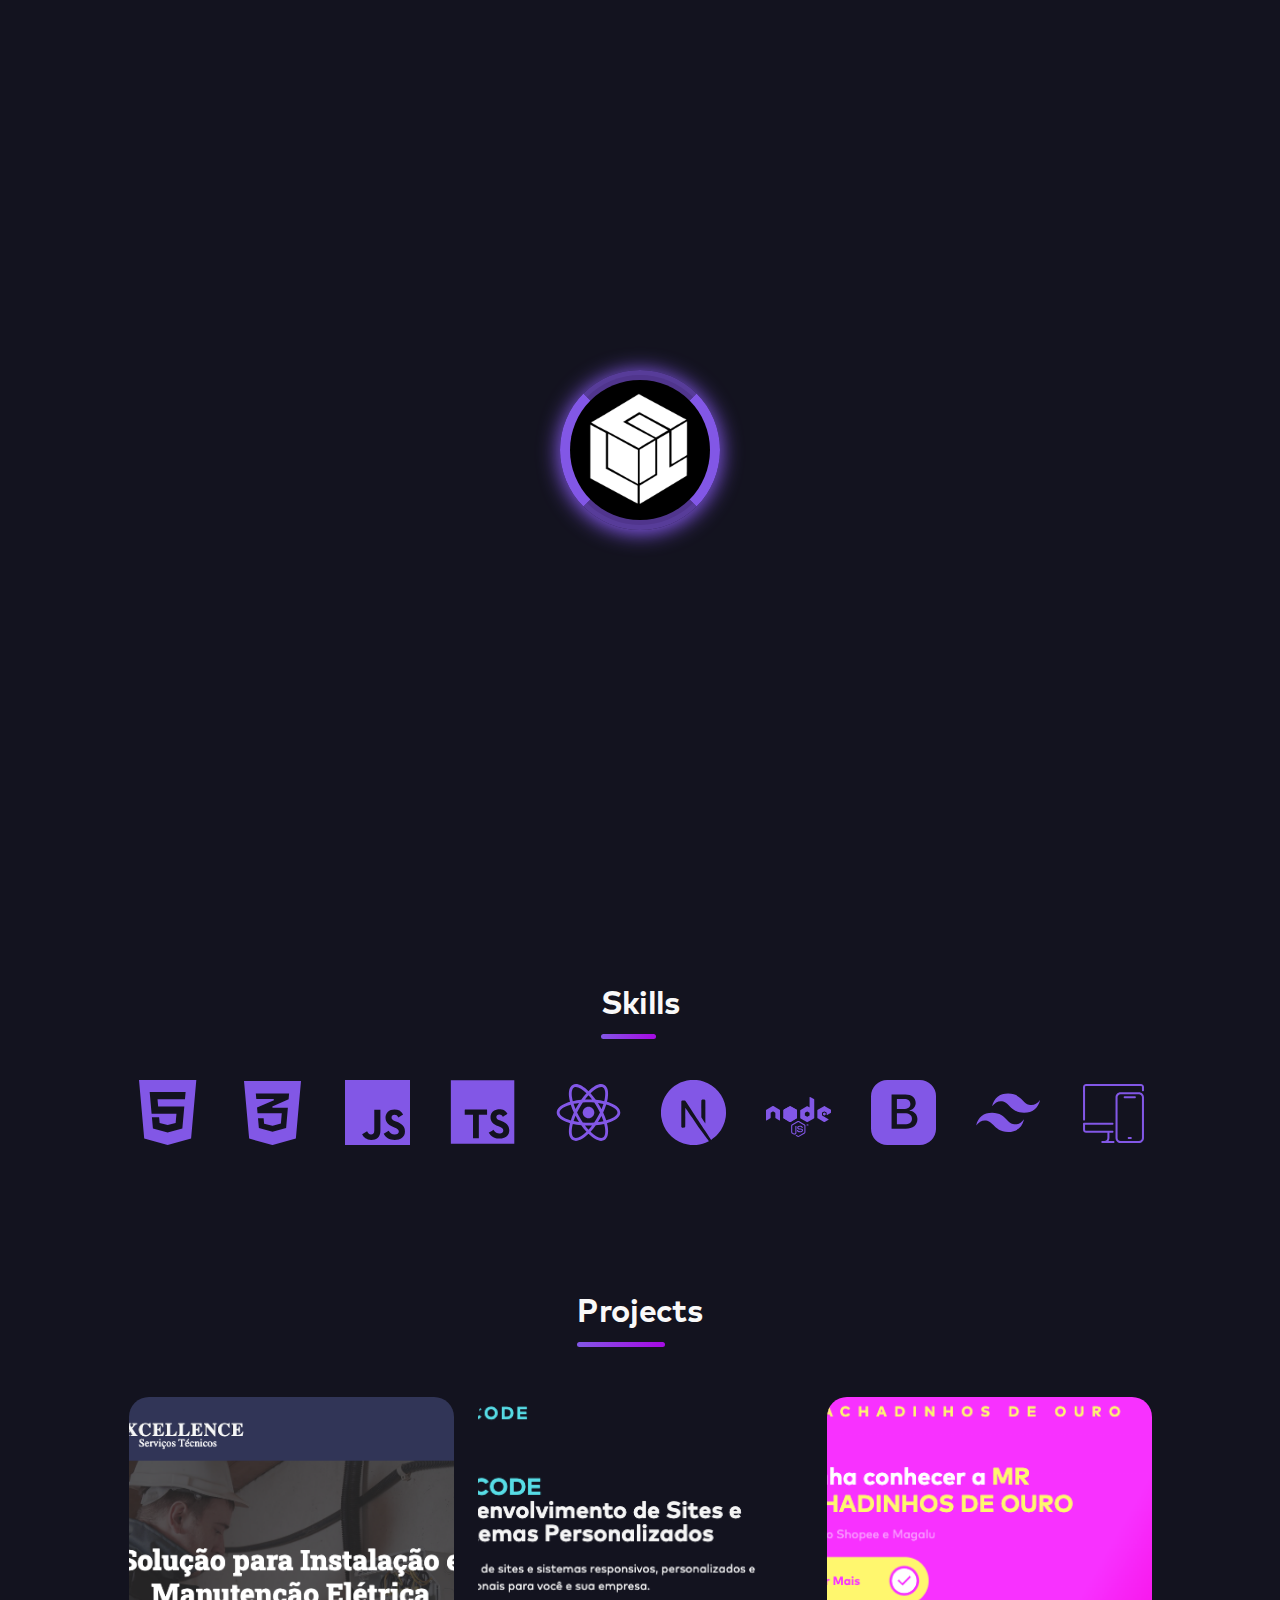
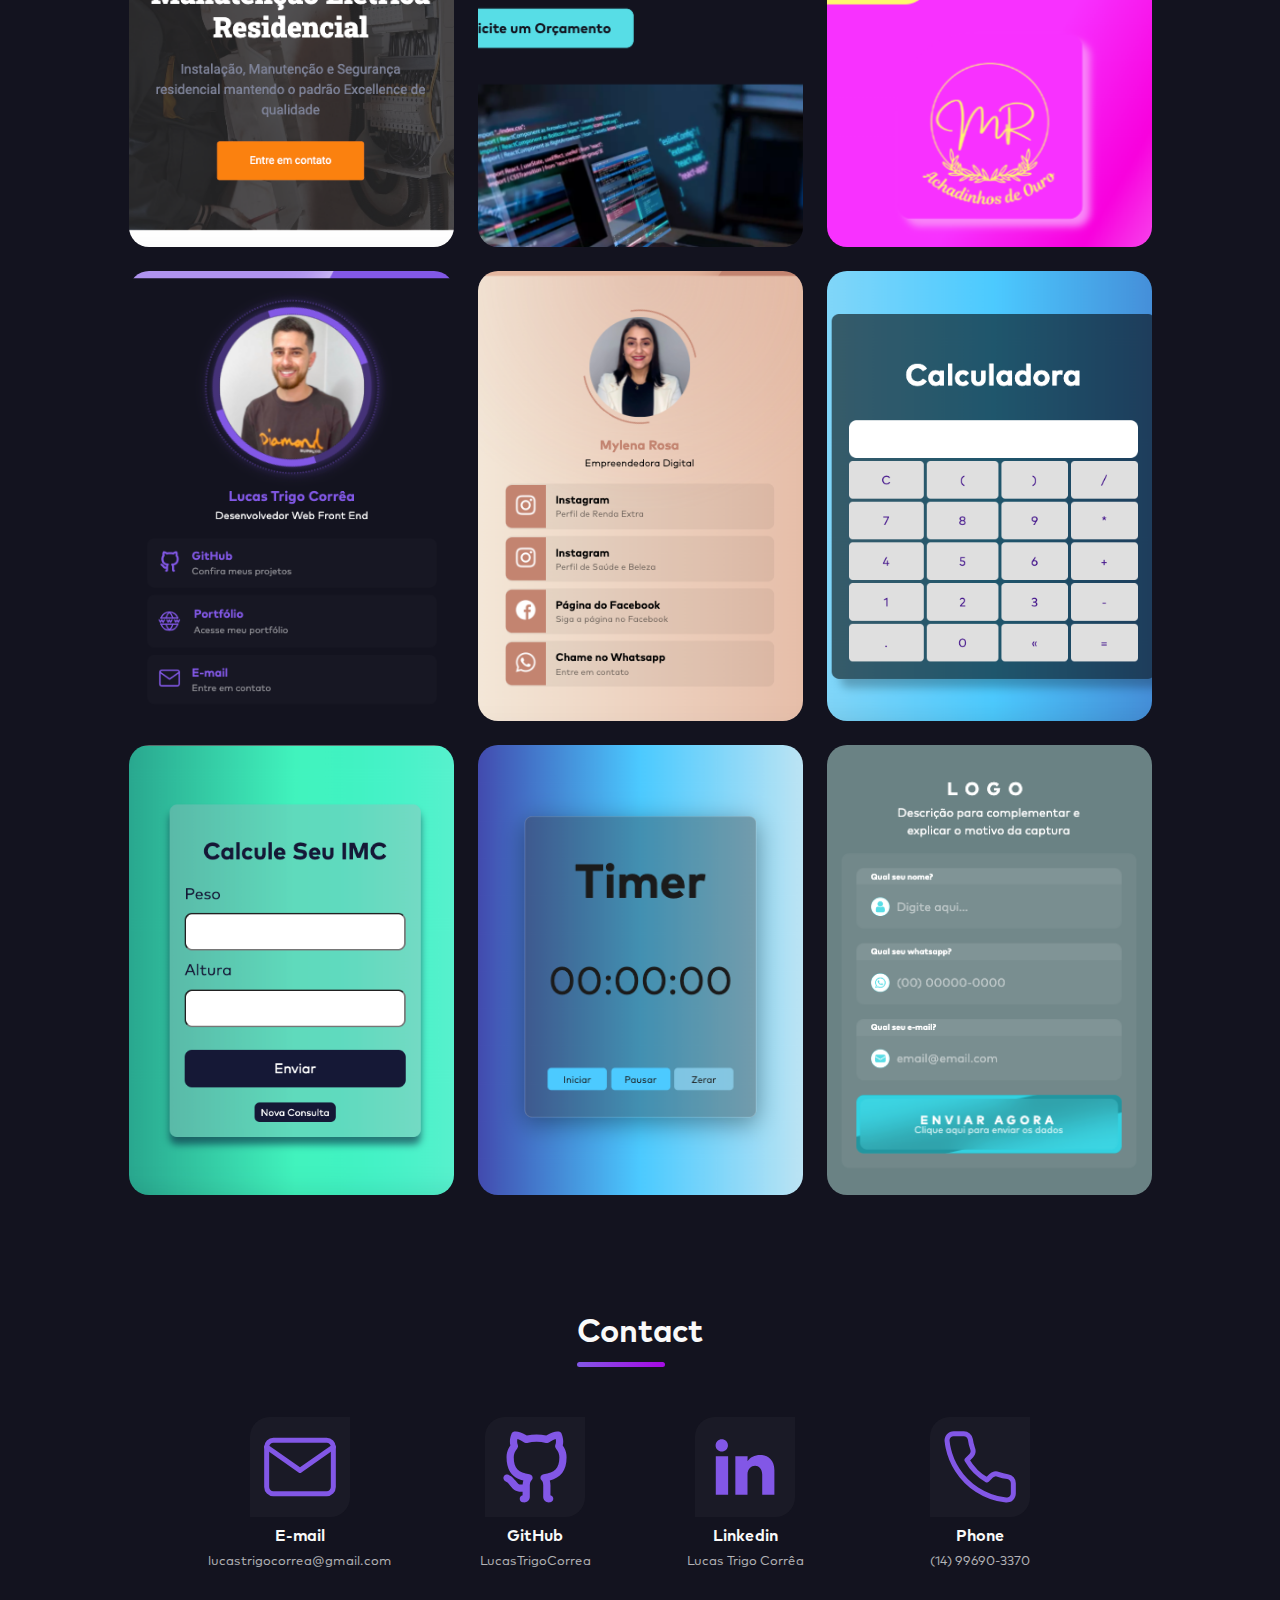
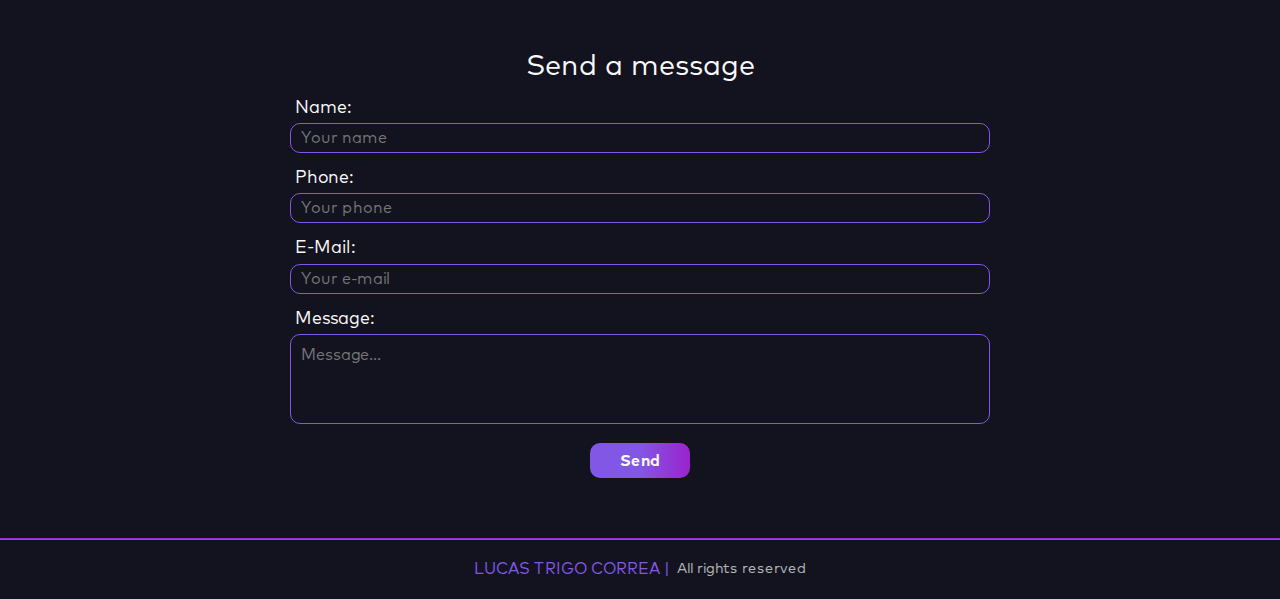
==== commit c17daacf: "changes" ====
--- a/index.html
+++ b/index.html
@@ -75,7 +75,16 @@
         <div class="toggle">
           <input type="checkbox" name="checkbox" id="checkbox">
           <label for="checkbox" class="label">
-            <div class="box"></div>
+            <div class="dark">
+              <svg xmlns="http://www.w3.org/2000/svg" width="25" height="25" fill="currentColor" class="bi bi-brightness-low-fill" viewBox="0 0 16 14">
+                <path d="M12 8a4 4 0 1 1-8 0 4 4 0 0 1 8 0zM8.5 2.5a.5.5 0 1 1-1 0 .5.5 0 0 1 1 0zm0 11a.5.5 0 1 1-1 0 .5.5 0 0 1 1 0zm5-5a.5.5 0 1 1 0-1 .5.5 0 0 1 0 1zm-11 0a.5.5 0 1 1 0-1 .5.5 0 0 1 0 1zm9.743-4.036a.5.5 0 1 1-.707-.707.5.5 0 0 1 .707.707zm-7.779 7.779a.5.5 0 1 1-.707-.707.5.5 0 0 1 .707.707zm7.072 0a.5.5 0 1 1 .707-.707.5.5 0 0 1-.707.707zM3.757 4.464a.5.5 0 1 1 .707-.707.5.5 0 0 1-.707.707z"/>
+              </svg>
+            </div>
+            <div class="light">
+              <svg xmlns="http://www.w3.org/2000/svg" width="25" height="25" fill="currentColor" class="bi bi-brightness-low" viewBox="0 0 16 14">
+                <path d="M8 11a3 3 0 1 1 0-6 3 3 0 0 1 0 6zm0 1a4 4 0 1 0 0-8 4 4 0 0 0 0 8zm.5-9.5a.5.5 0 1 1-1 0 .5.5 0 0 1 1 0zm0 11a.5.5 0 1 1-1 0 .5.5 0 0 1 1 0zm5-5a.5.5 0 1 1 0-1 .5.5 0 0 1 0 1zm-11 0a.5.5 0 1 1 0-1 .5.5 0 0 1 0 1zm9.743-4.036a.5.5 0 1 1-.707-.707.5.5 0 0 1 .707.707zm-7.779 7.779a.5.5 0 1 1-.707-.707.5.5 0 0 1 .707.707zm7.072 0a.5.5 0 1 1 .707-.707.5.5 0 0 1-.707.707zM3.757 4.464a.5.5 0 1 1 .707-.707.5.5 0 0 1-.707.707z"/>
+              </svg>
+            </div>
           </label>
         </div>
       </div>
@@ -84,6 +93,7 @@
         <span class="um"></span>
         <span class="dois"></span>
       </button>
+      <div class="navgrad"></div>
     </nav>
 
       <!-- SECTION HOME-->
@@ -417,6 +427,7 @@
 
     <!-- FOOTER -->
     <footer>
+      <div class="line"></div>
       <div class="copyright">
         <p>LUCAS TRIGO CORREA | &nbsp;  <span>All rights reserved</span></p>
       </div>
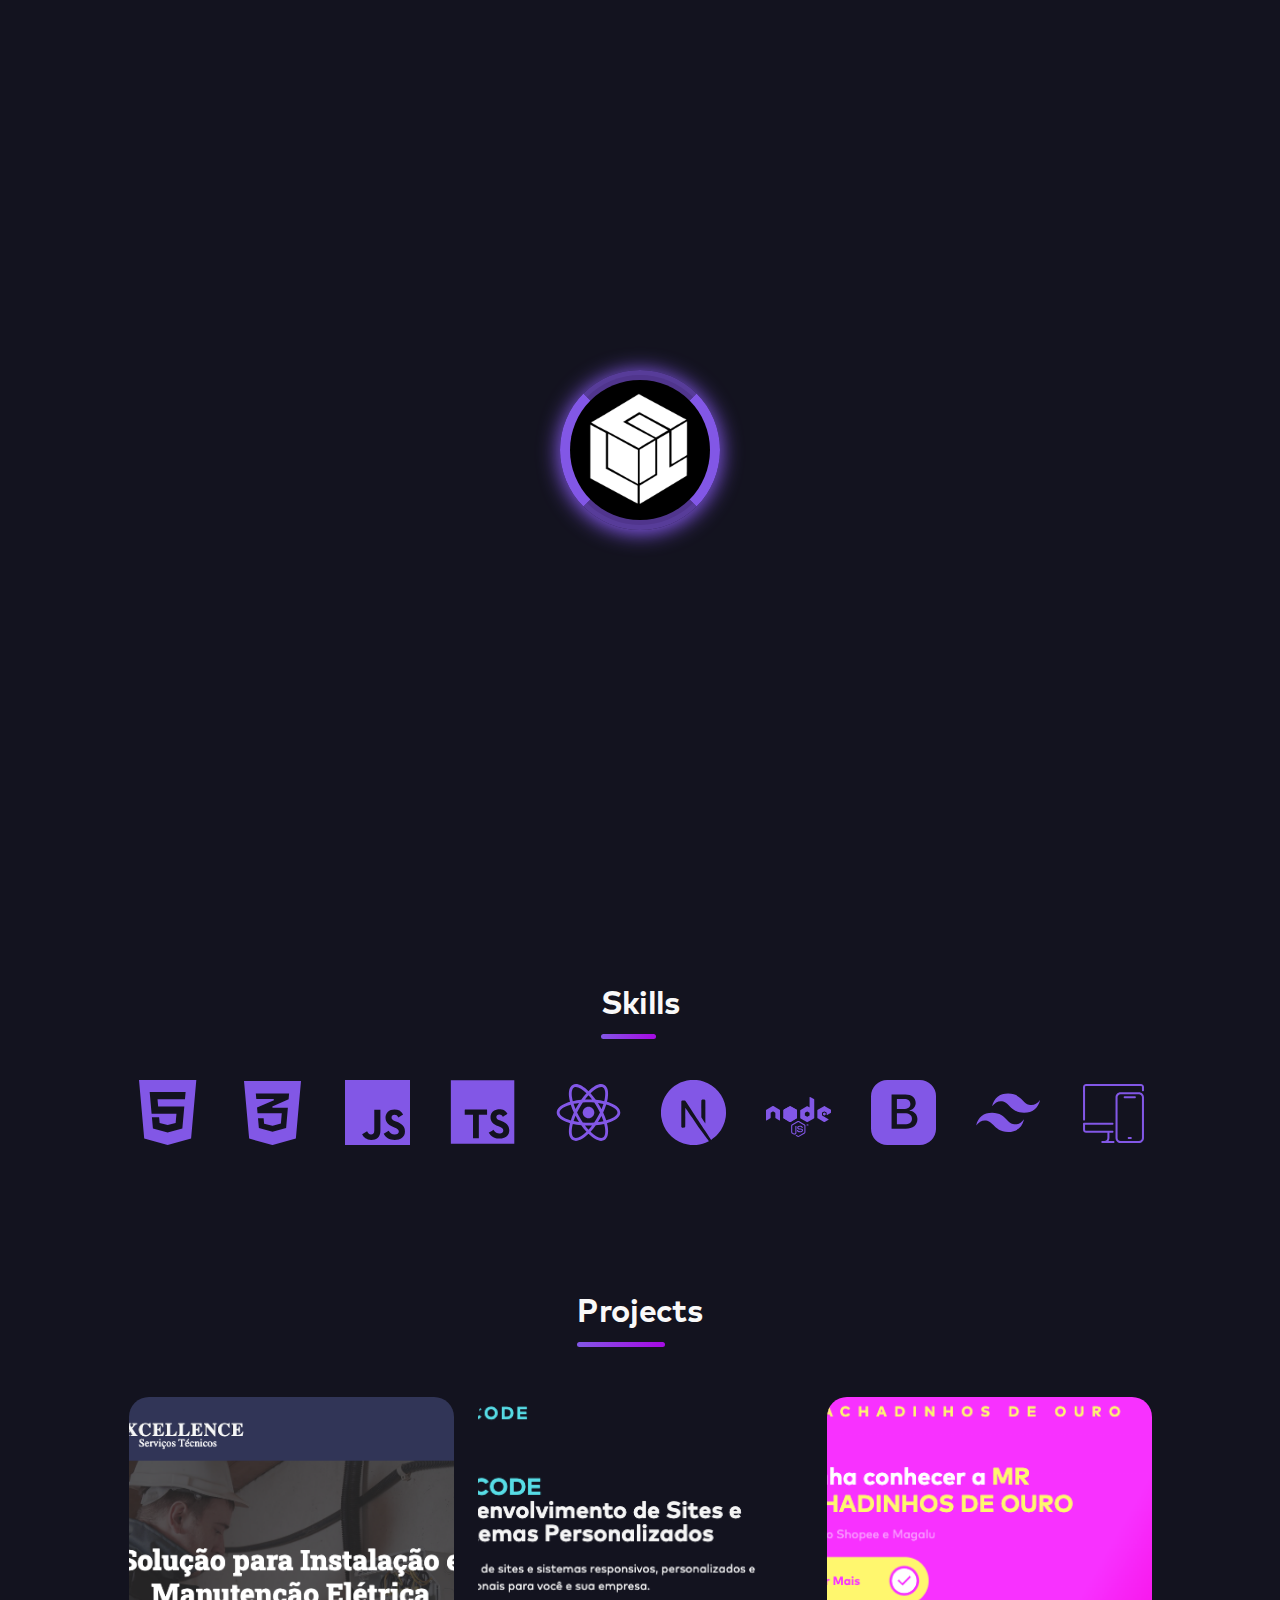
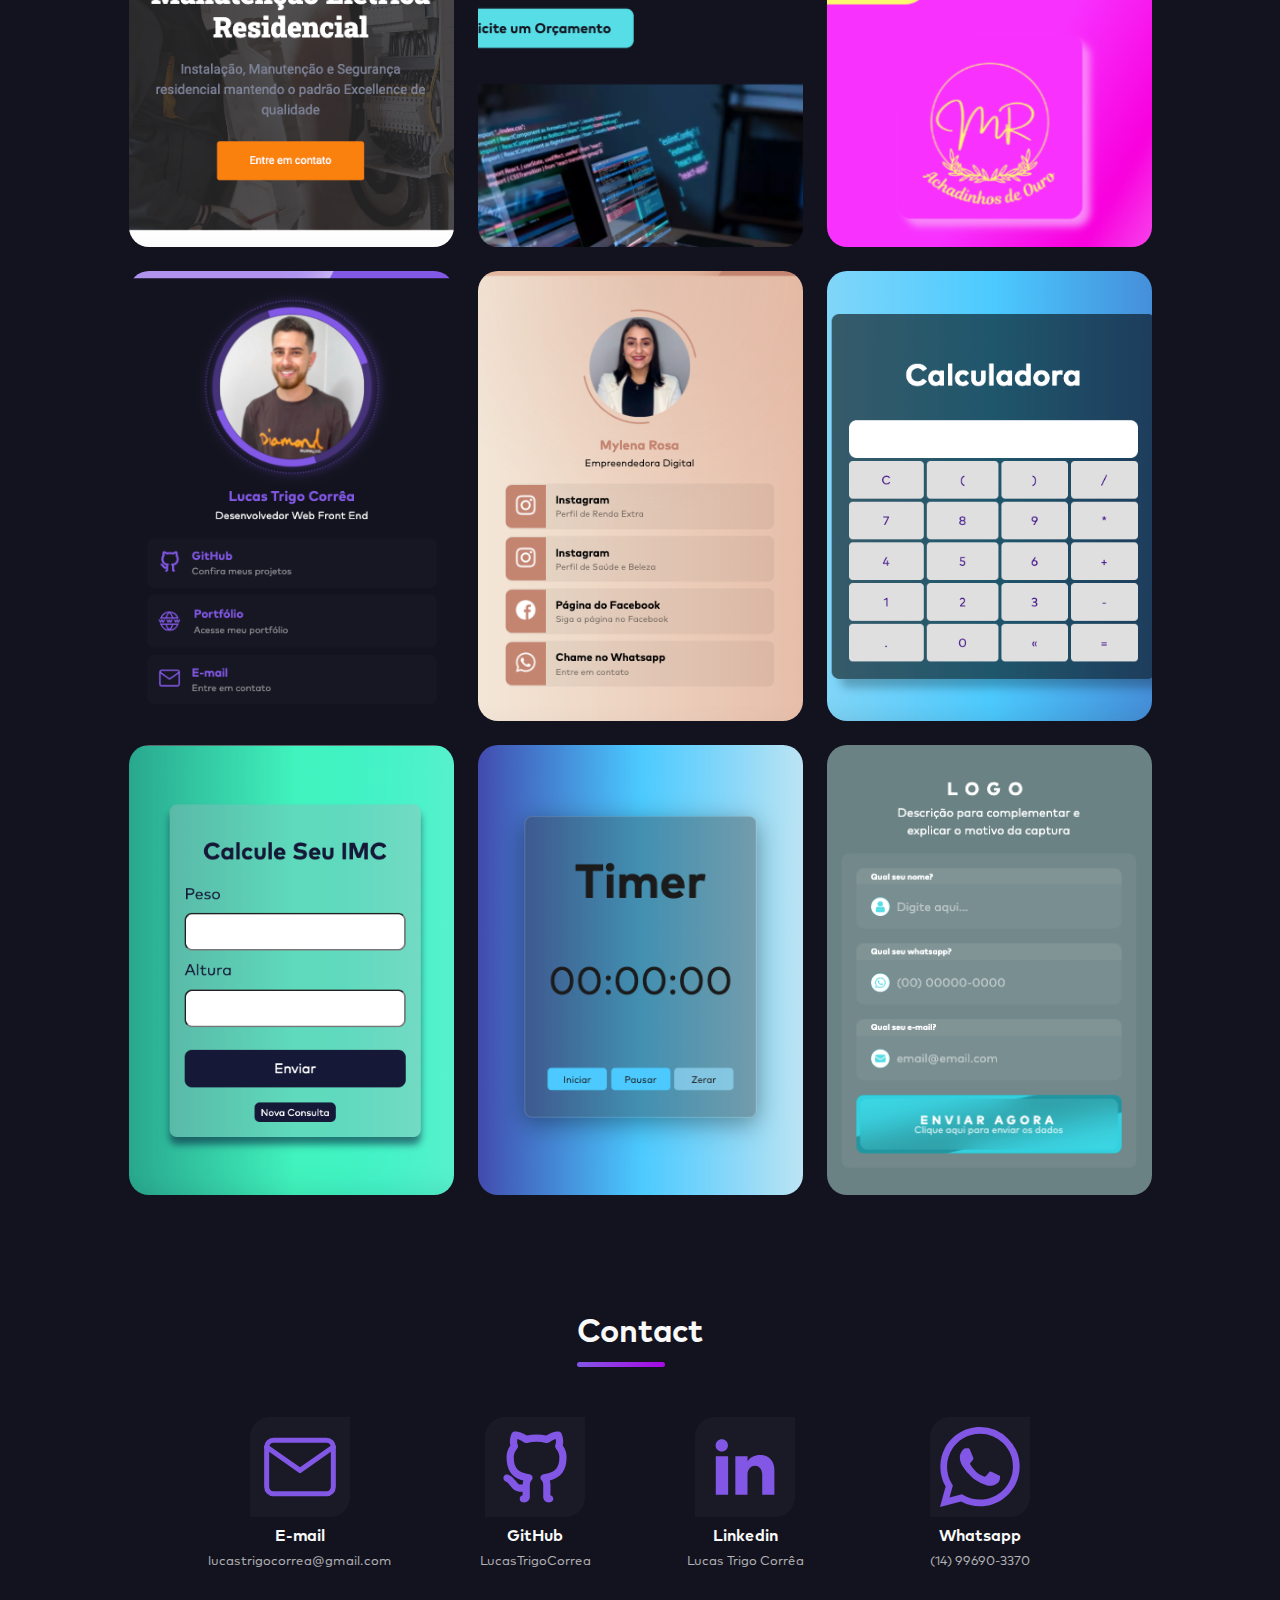
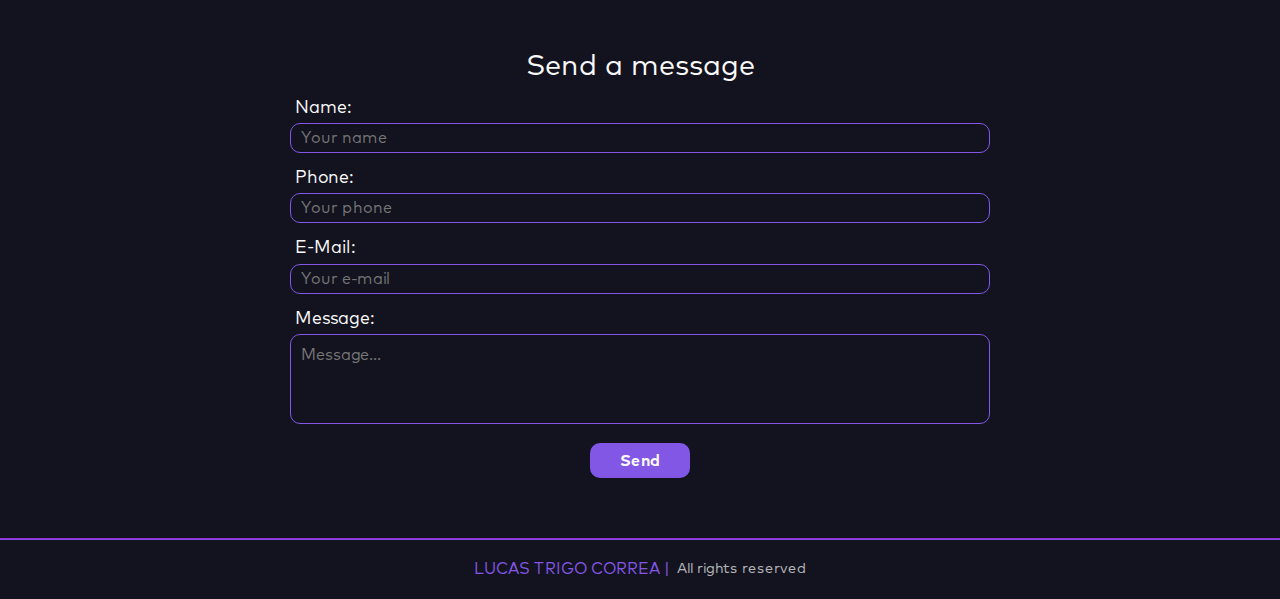
==== commit 9d5e7048: "changes" ====
--- a/index.html
+++ b/index.html
@@ -380,10 +380,10 @@
           </div>
             <div class="itens-contact" id="iten-4">
               <a href="https://wa.me/14996903370" target="_blank">
-              <svg width="32" height="32" viewBox="0 0 32 32" fill="none" xmlns="http://www.w3.org/2000/svg">
-                <path d="M29.3333 22.56V26.56C29.3348 26.9313 29.2588 27.2989 29.11 27.6391C28.9612 27.9793 28.743 28.2848 28.4694 28.5358C28.1958 28.7868 27.8727 28.9779 27.521 29.0969C27.1692 29.2159 26.7965 29.2601 26.4266 29.2266C22.3238 28.7808 18.3826 27.3788 14.92 25.1333C11.6984 23.0862 8.9671 20.3549 6.91998 17.1333C4.66662 13.6549 3.26431 9.69463 2.82665 5.5733C2.79333 5.20459 2.83715 4.83298 2.95532 4.48213C3.07348 4.13128 3.26341 3.80889 3.513 3.53546C3.7626 3.26204 4.06639 3.04358 4.40504 2.894C4.74368 2.74441 5.10977 2.66698 5.47998 2.66663H9.47998C10.1271 2.66026 10.7544 2.8894 11.245 3.31134C11.7356 3.73328 12.0561 4.31923 12.1466 4.95997C12.3155 6.24006 12.6286 7.49694 13.08 8.70663C13.2594 9.18387 13.2982 9.70252 13.1919 10.2011C13.0855 10.6998 12.8385 11.1574 12.48 11.52L10.7866 13.2133C12.6847 16.5514 15.4486 19.3152 18.7866 21.2133L20.48 19.52C20.8425 19.1615 21.3002 18.9144 21.7988 18.8081C22.2974 18.7018 22.8161 18.7406 23.2933 18.92C24.503 19.3714 25.7599 19.6845 27.04 19.8533C27.6877 19.9447 28.2792 20.2709 28.702 20.77C29.1249 21.269 29.3495 21.9061 29.3333 22.56Z" stroke="#8257E6" stroke-width="2" stroke-linecap="round" stroke-linejoin="round"/>
+                <svg xmlns="http://www.w3.org/2000/svg" width="32" height="32" fill="#8257E6" class="bi bi-whatsapp" viewBox="0 0 16 16">
+                  <path d="M13.601 2.326A7.854 7.854 0 0 0 7.994 0C3.627 0 .068 3.558.064 7.926c0 1.399.366 2.76 1.057 3.965L0 16l4.204-1.102a7.933 7.933 0 0 0 3.79.965h.004c4.368 0 7.926-3.558 7.93-7.93A7.898 7.898 0 0 0 13.6 2.326zM7.994 14.521a6.573 6.573 0 0 1-3.356-.92l-.24-.144-2.494.654.666-2.433-.156-.251a6.56 6.56 0 0 1-1.007-3.505c0-3.626 2.957-6.584 6.591-6.584a6.56 6.56 0 0 1 4.66 1.931 6.557 6.557 0 0 1 1.928 4.66c-.004 3.639-2.961 6.592-6.592 6.592zm3.615-4.934c-.197-.099-1.17-.578-1.353-.646-.182-.065-.315-.099-.445.099-.133.197-.513.646-.627.775-.114.133-.232.148-.43.05-.197-.1-.836-.308-1.592-.985-.59-.525-.985-1.175-1.103-1.372-.114-.198-.011-.304.088-.403.087-.088.197-.232.296-.346.1-.114.133-.198.198-.33.065-.134.034-.248-.015-.347-.05-.099-.445-1.076-.612-1.47-.16-.389-.323-.335-.445-.34-.114-.007-.247-.007-.38-.007a.729.729 0 0 0-.529.247c-.182.198-.691.677-.691 1.654 0 .977.71 1.916.81 2.049.098.133 1.394 2.132 3.383 2.992.47.205.84.326 1.129.418.475.152.904.129 1.246.08.38-.058 1.171-.48 1.338-.943.164-.464.164-.86.114-.943-.049-.084-.182-.133-.38-.232z"/>
                 </svg>
-                <h3>Phone</h3>
+                <h3>Whatsapp</h3>
                 <p>(14) 99690-3370</p>
               </a>
             </div>
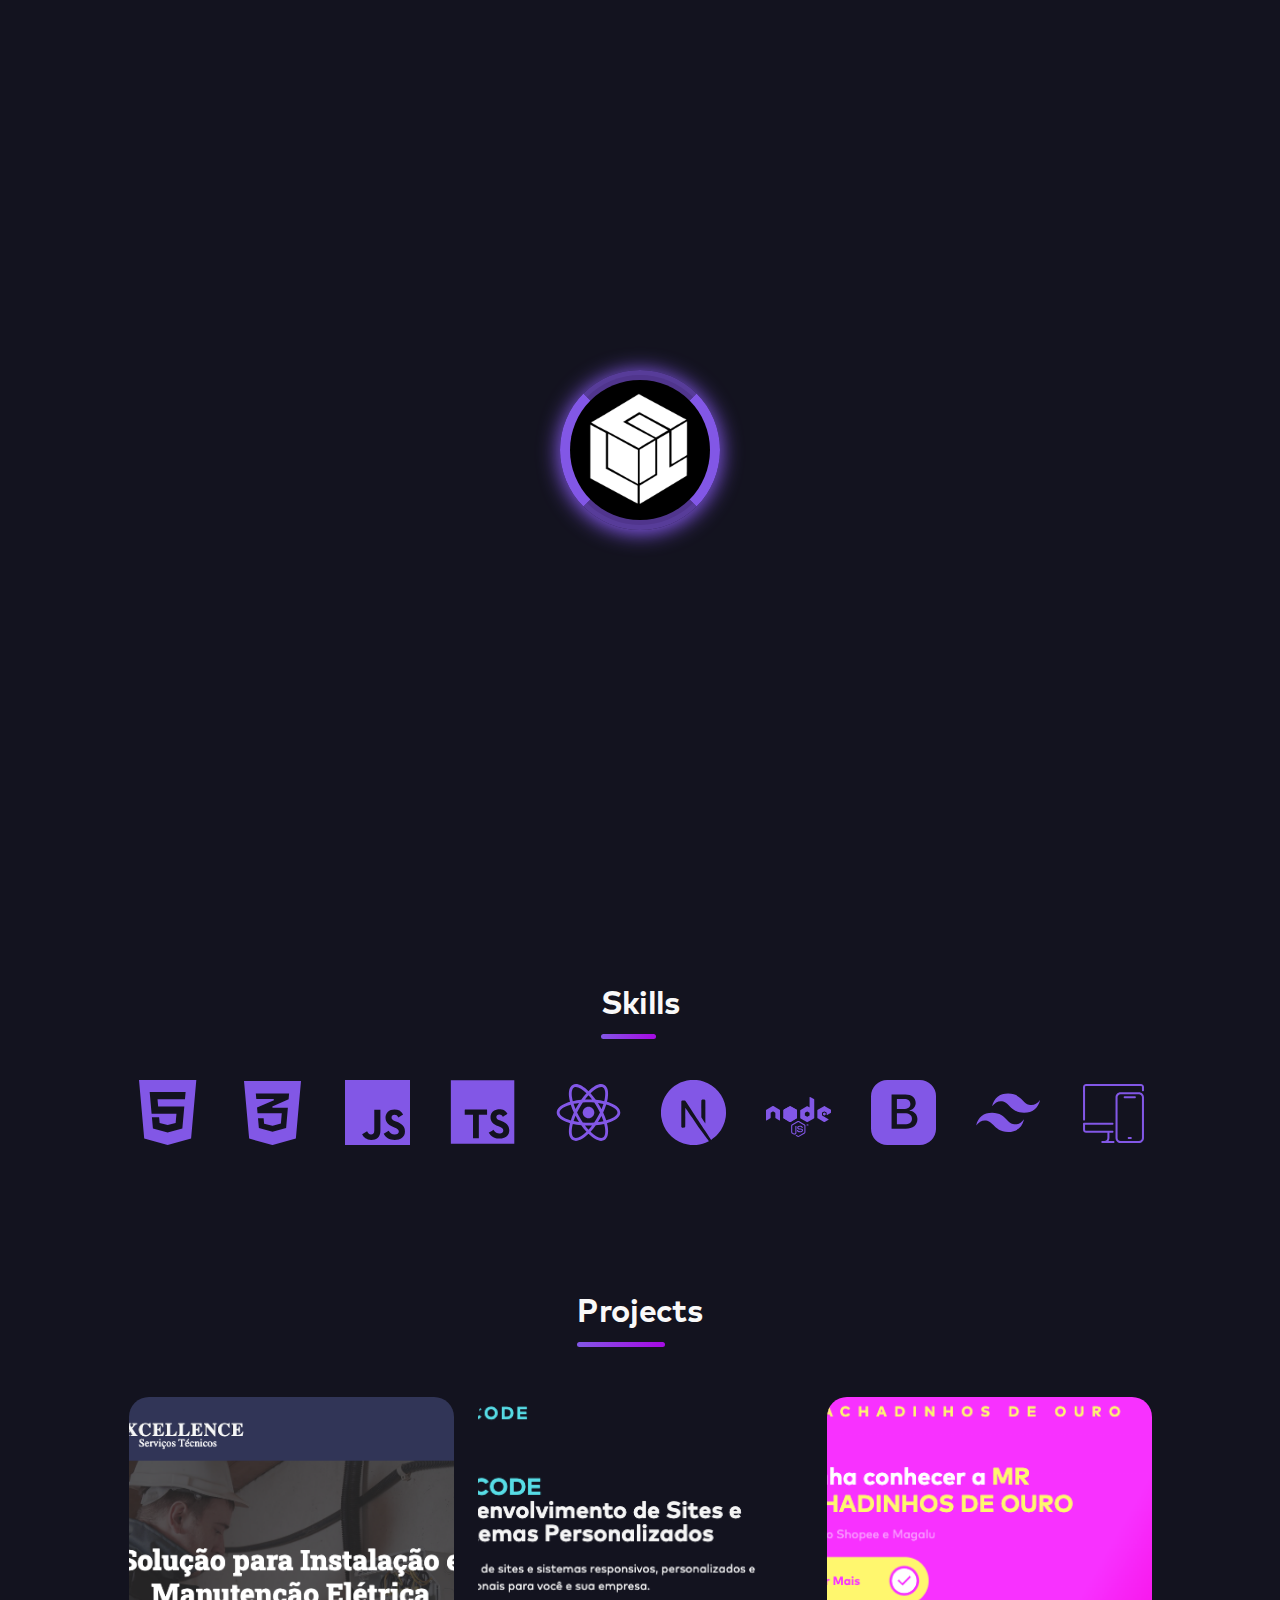
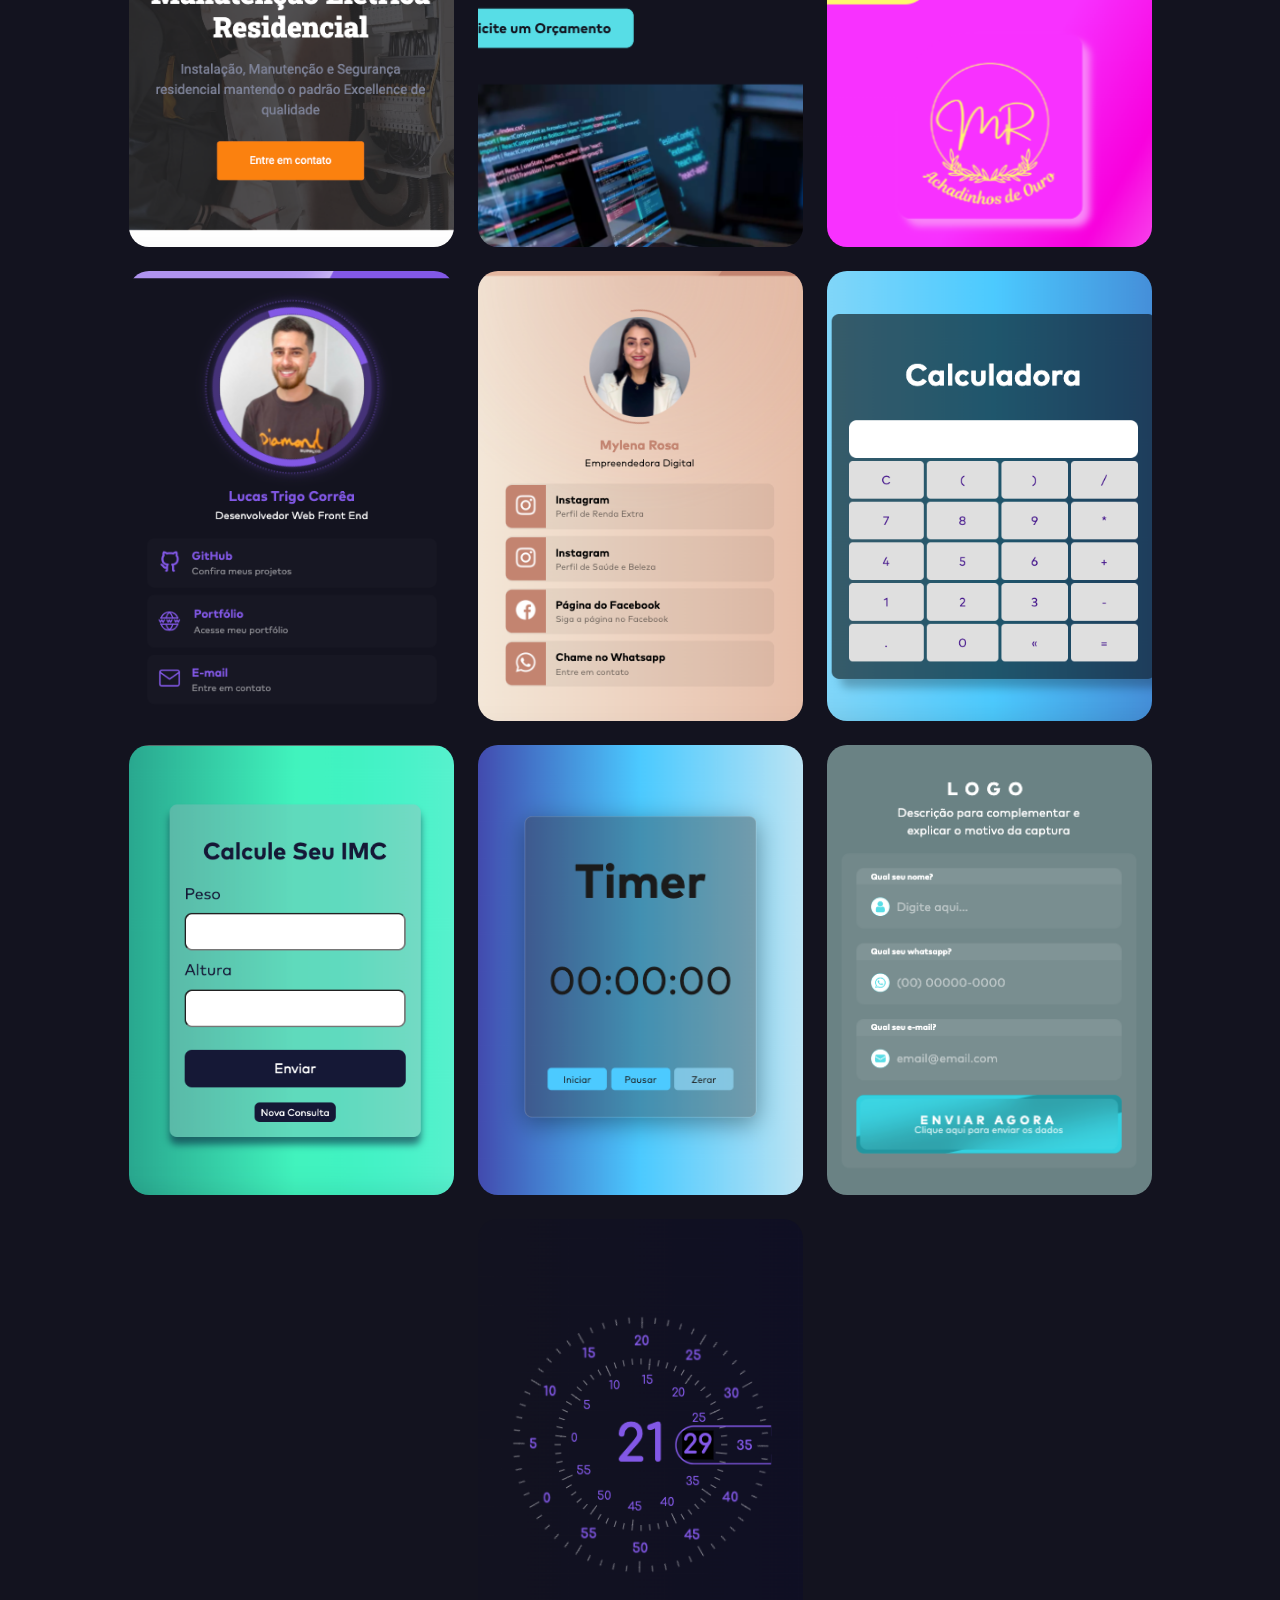
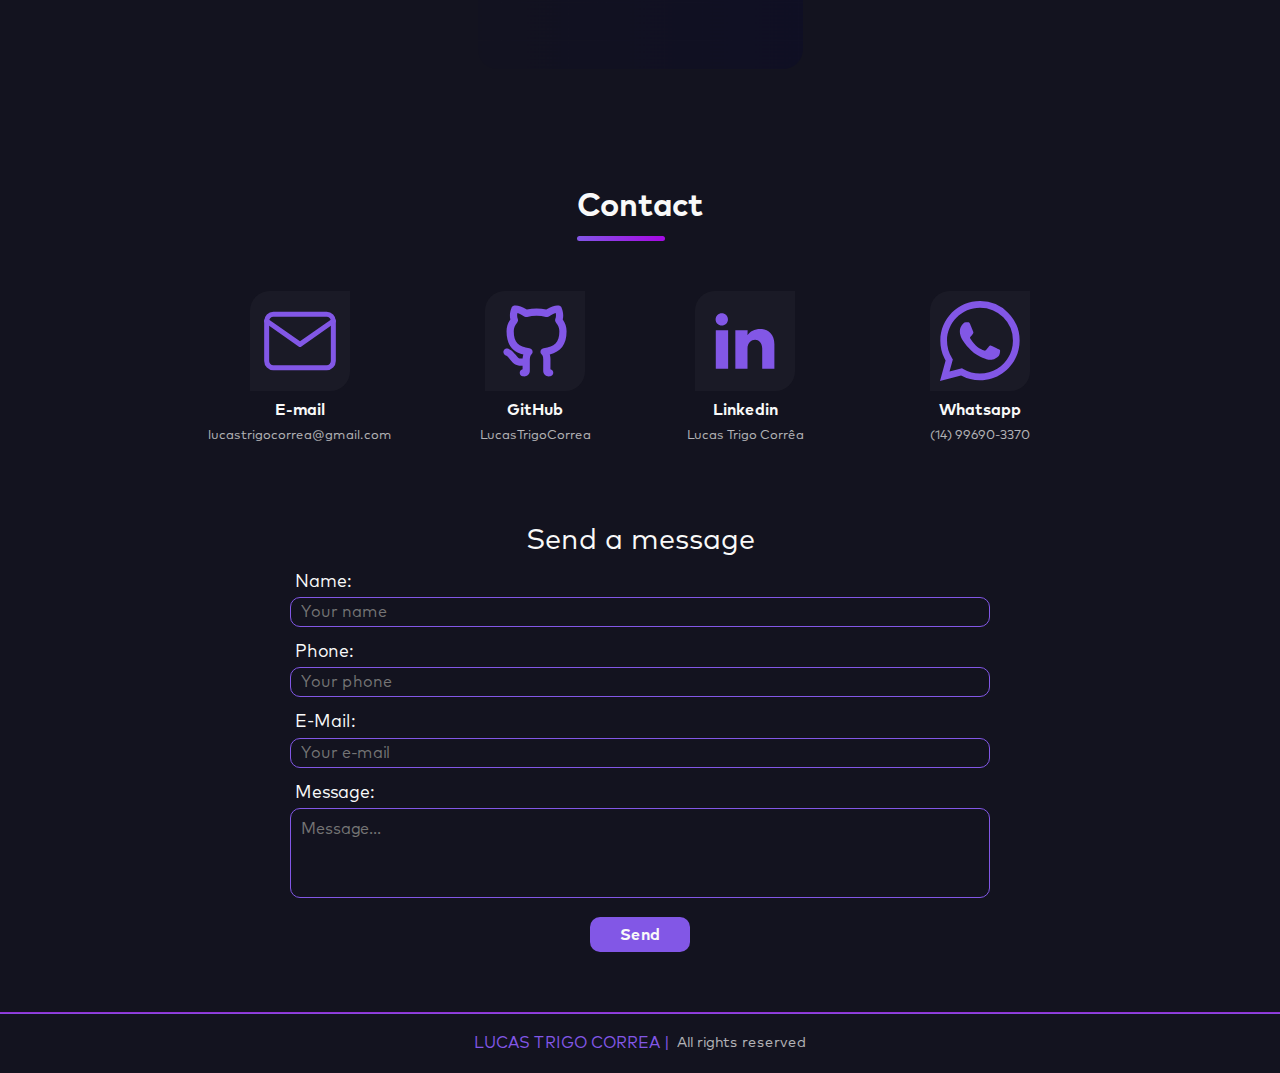
==== commit b818aba5: "included analog-clock" ====
--- a/index.html
+++ b/index.html
@@ -336,6 +336,22 @@
                           </div>
 
                         </div>
+
+                        <div class="card">
+                          <div class="poster">
+                            <img src="./files/images/analog-clock1.png">
+                          </div>
+
+                          <div class="details">
+                            <h1>Analog Clock</h1>
+                            <h2></h2>
+                            <p class="desc">Analog clock developed for study using HTML, CSS and JavaScript.</p>
+                            <a href="./clock.html" target="_blank">
+                            <span>To View</span>
+                          </a>
+                          </div>
+
+                        </div>
                       </div>
                     </div>
                   </div>
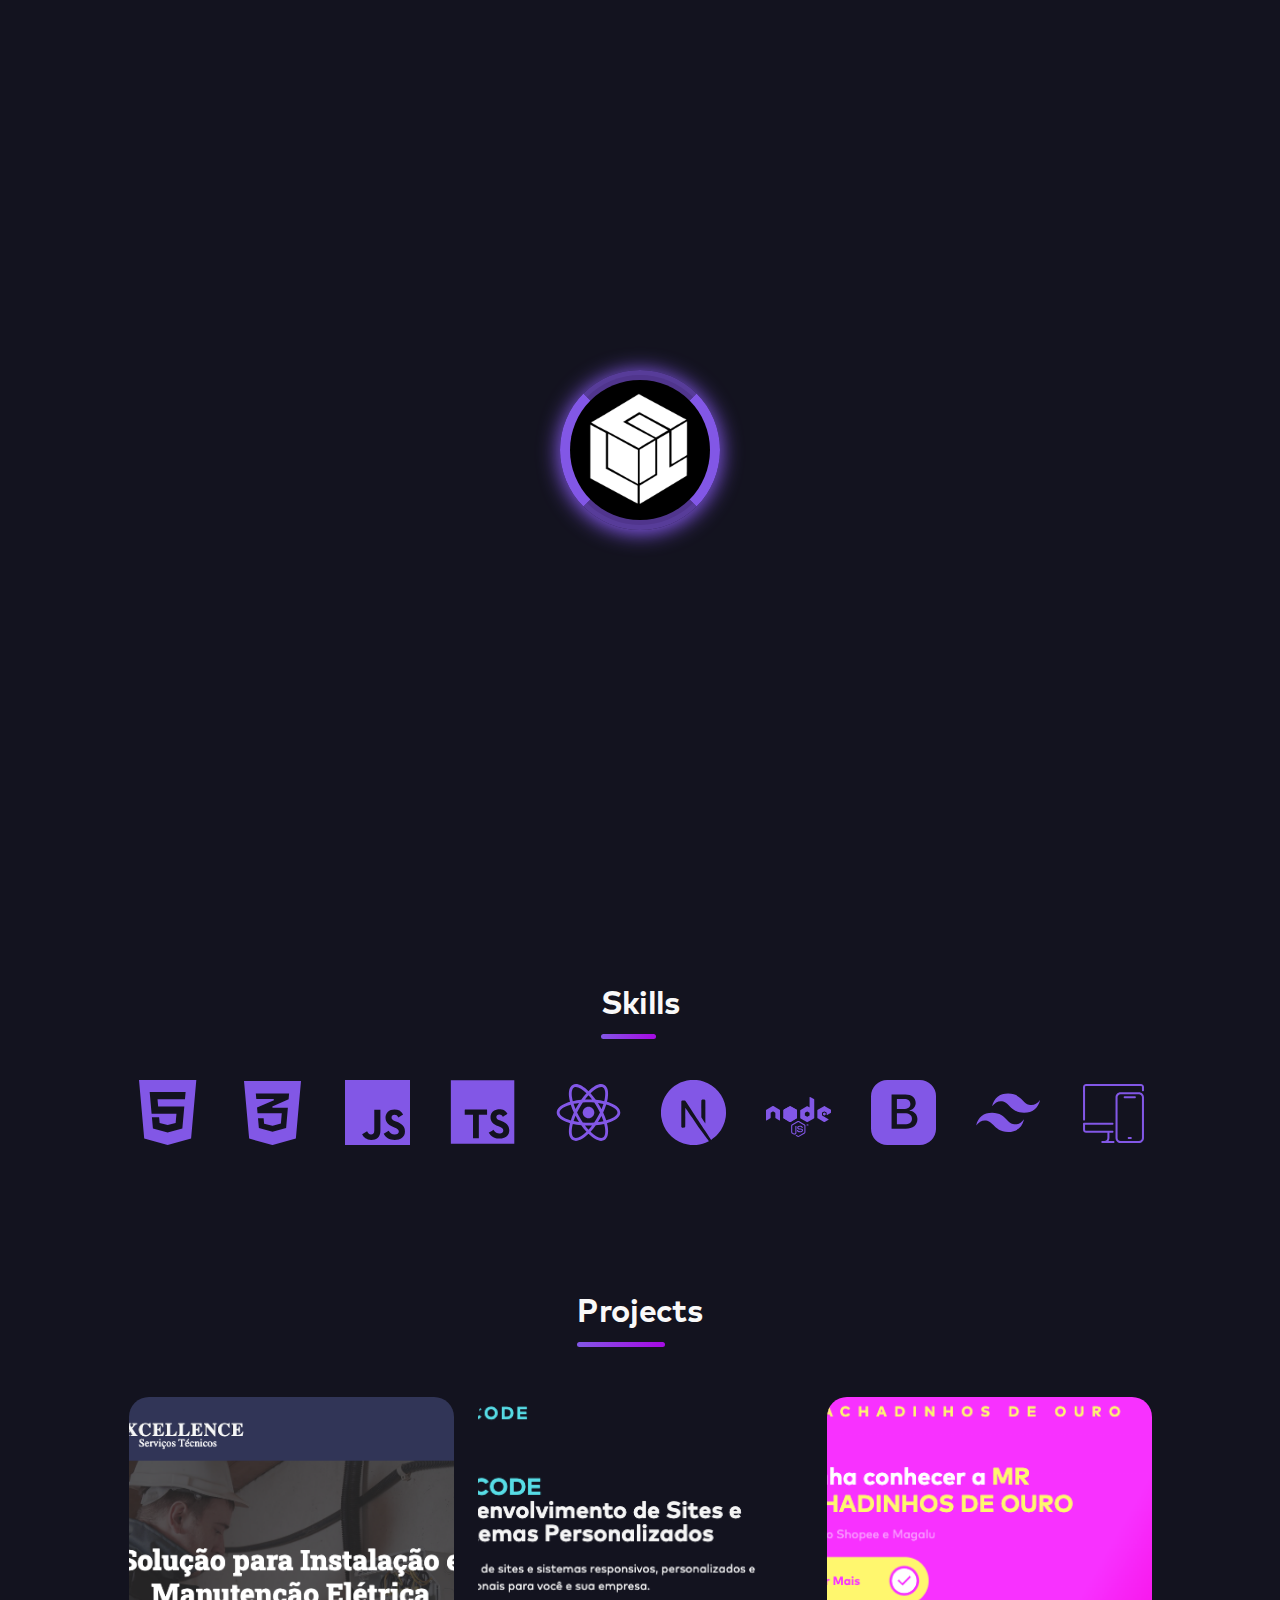
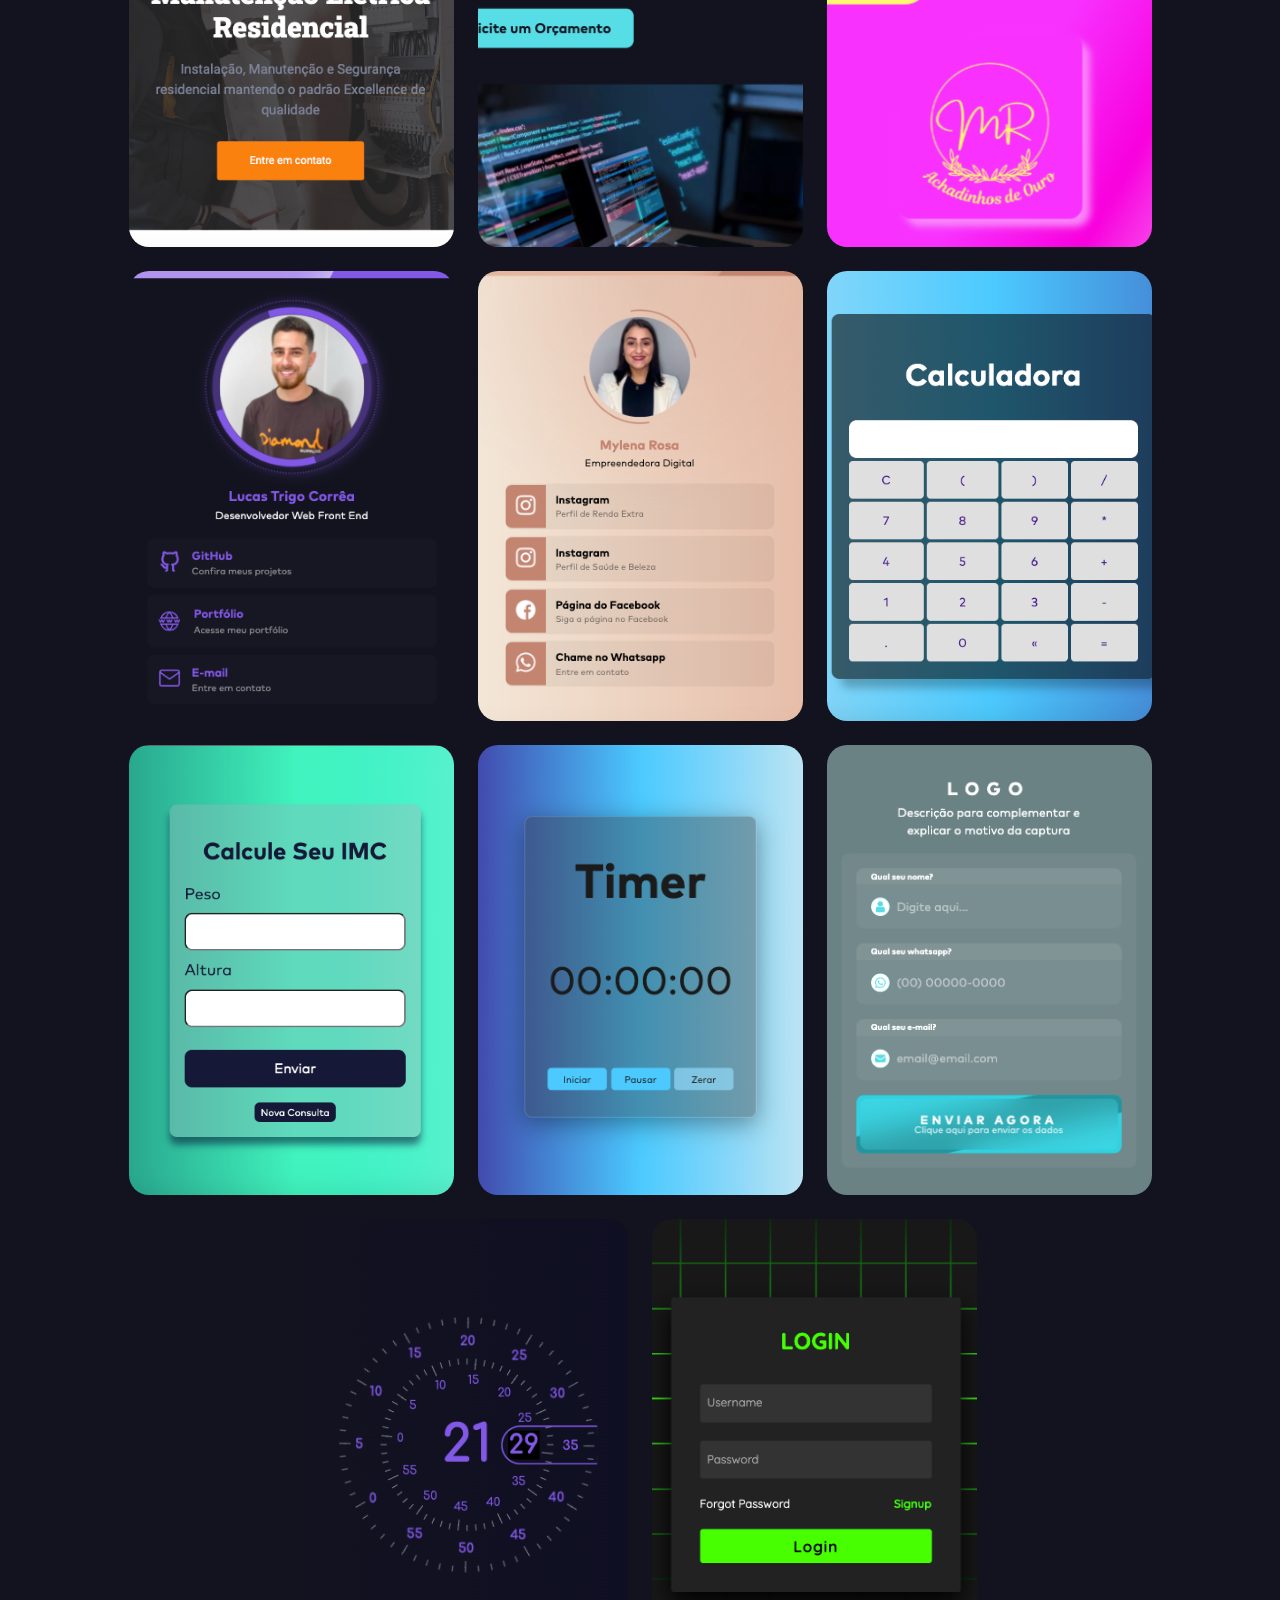
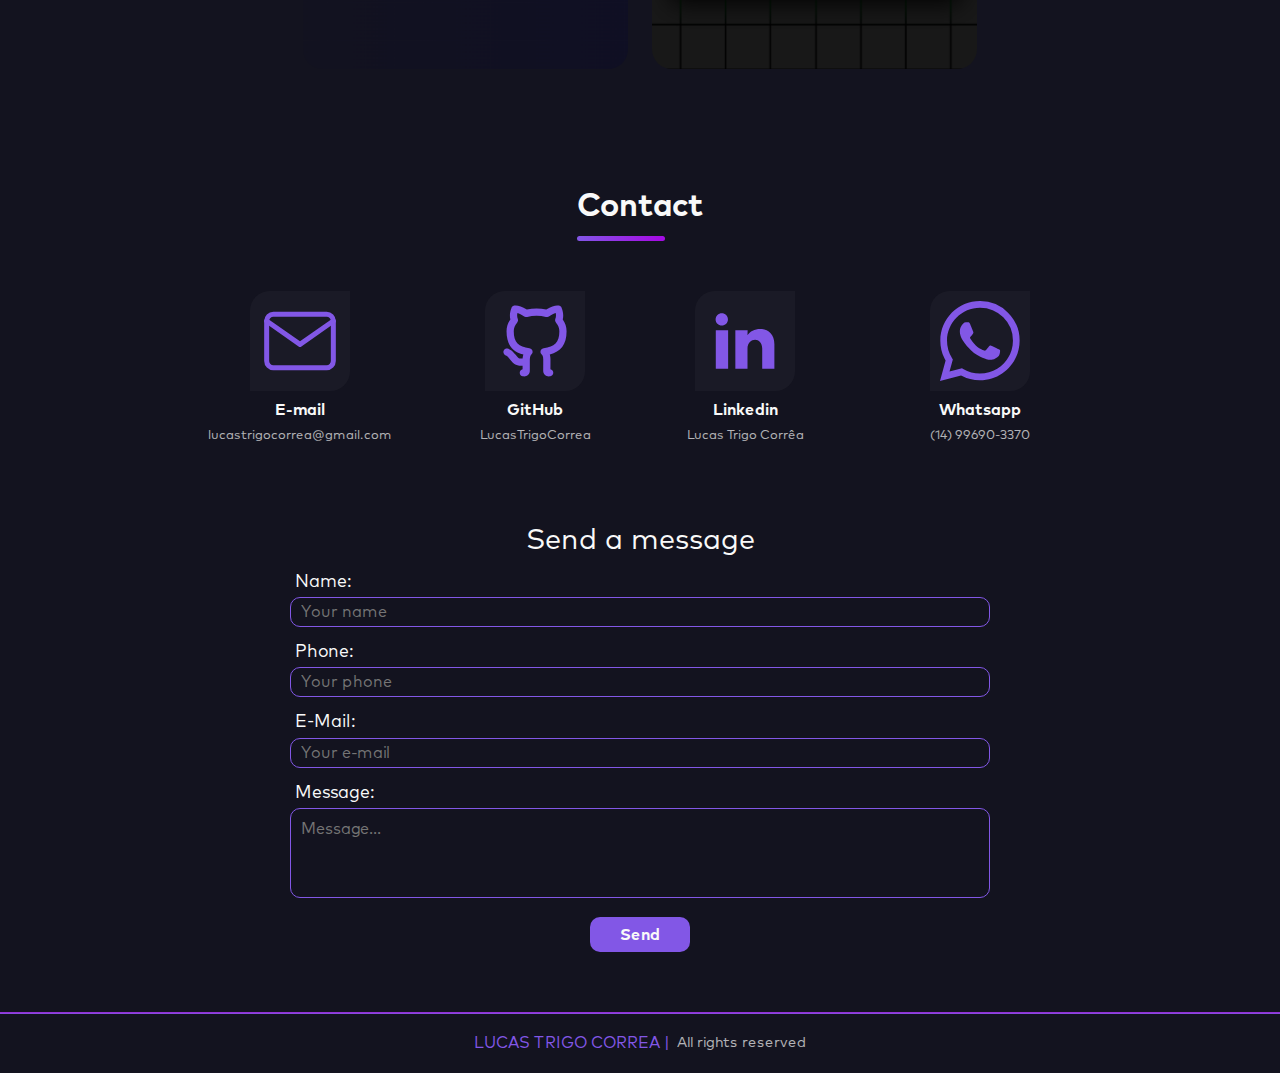
==== commit 86fb446f: "included login page" ====
--- a/index.html
+++ b/index.html
@@ -352,6 +352,21 @@
                           </div>
 
                         </div>
+
+                        <div class="card">
+                          <div class="poster">
+                            <img src="./files/images/login.png">
+                          </div>
+                          <div class="details">
+                            <h1>Animated Login</h1>
+                            <h2></h2>
+                            <p class="desc">Animated login page developed for study using HTML and CSS.</p>
+                            <a href="./login.html" target="_blank">
+                            <span>To View</span>
+                          </a>
+                          </div>
+                        </div>
+
                       </div>
                     </div>
                   </div>
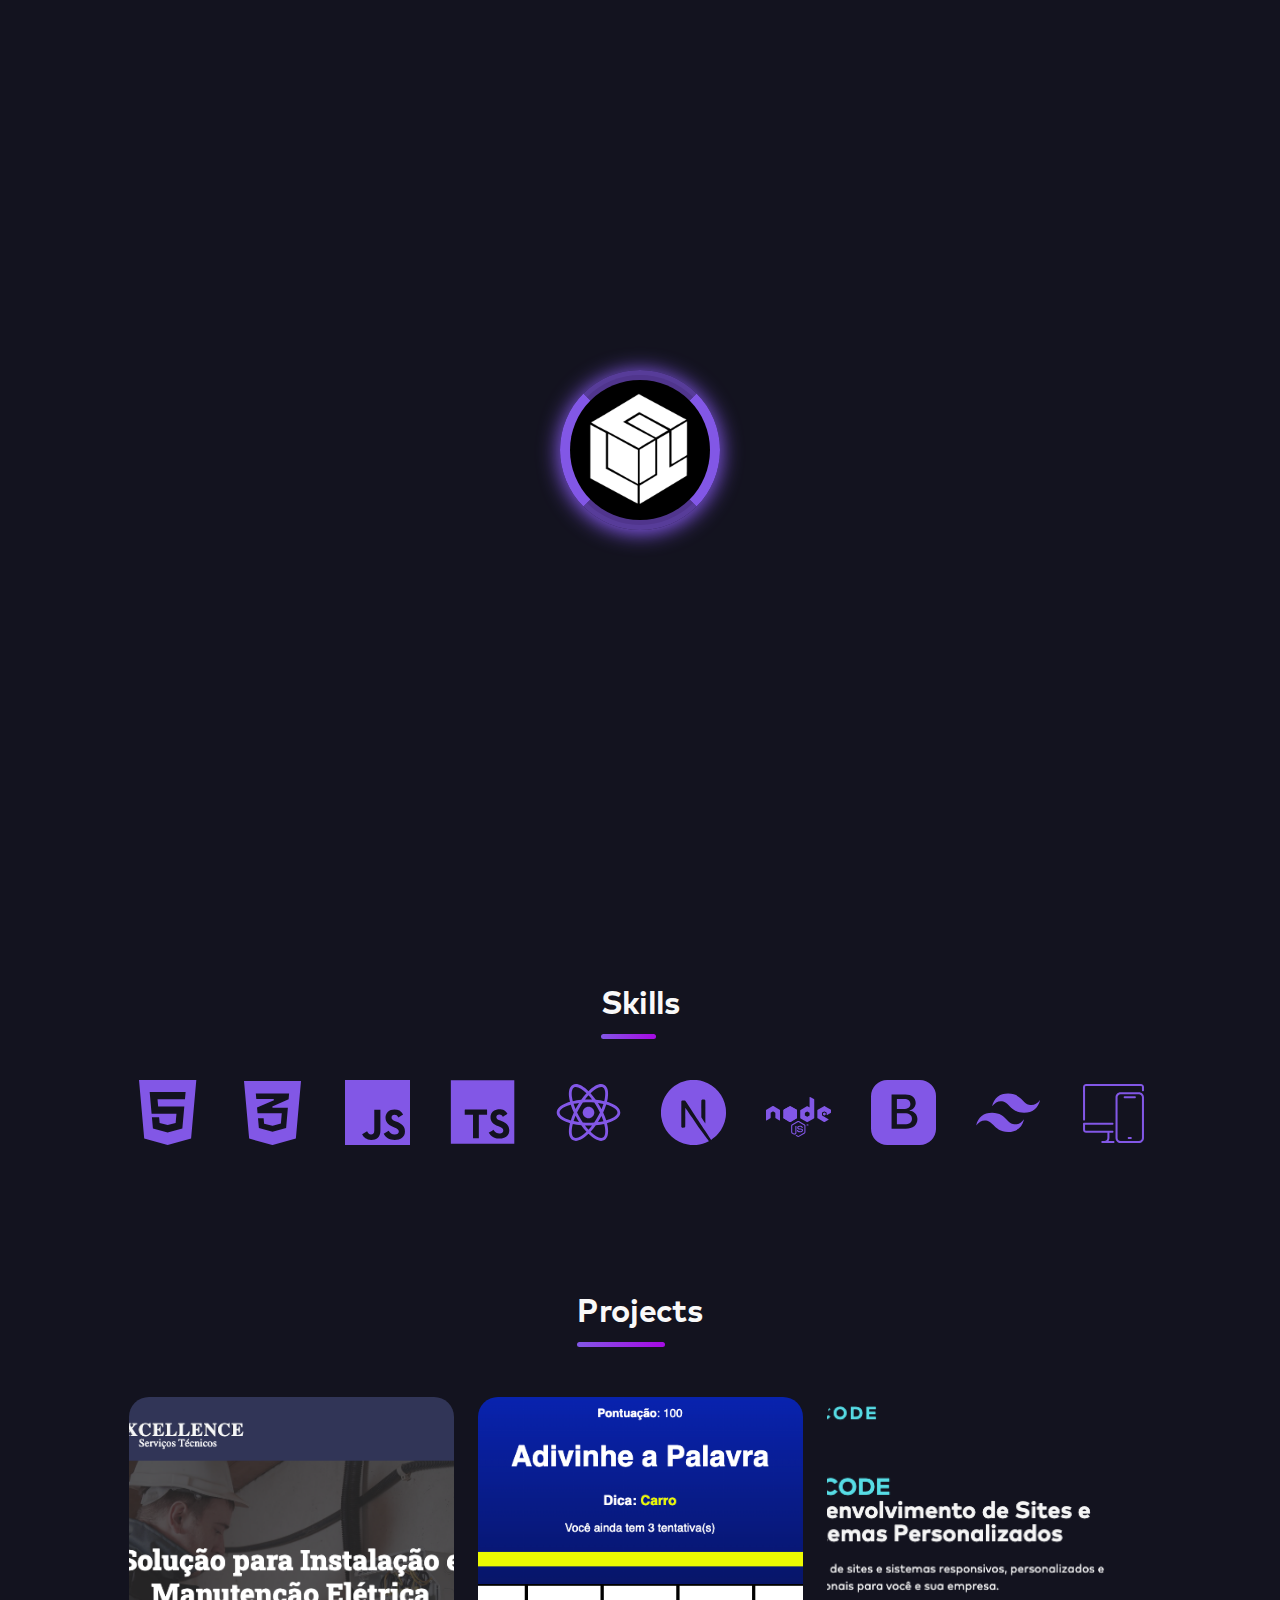
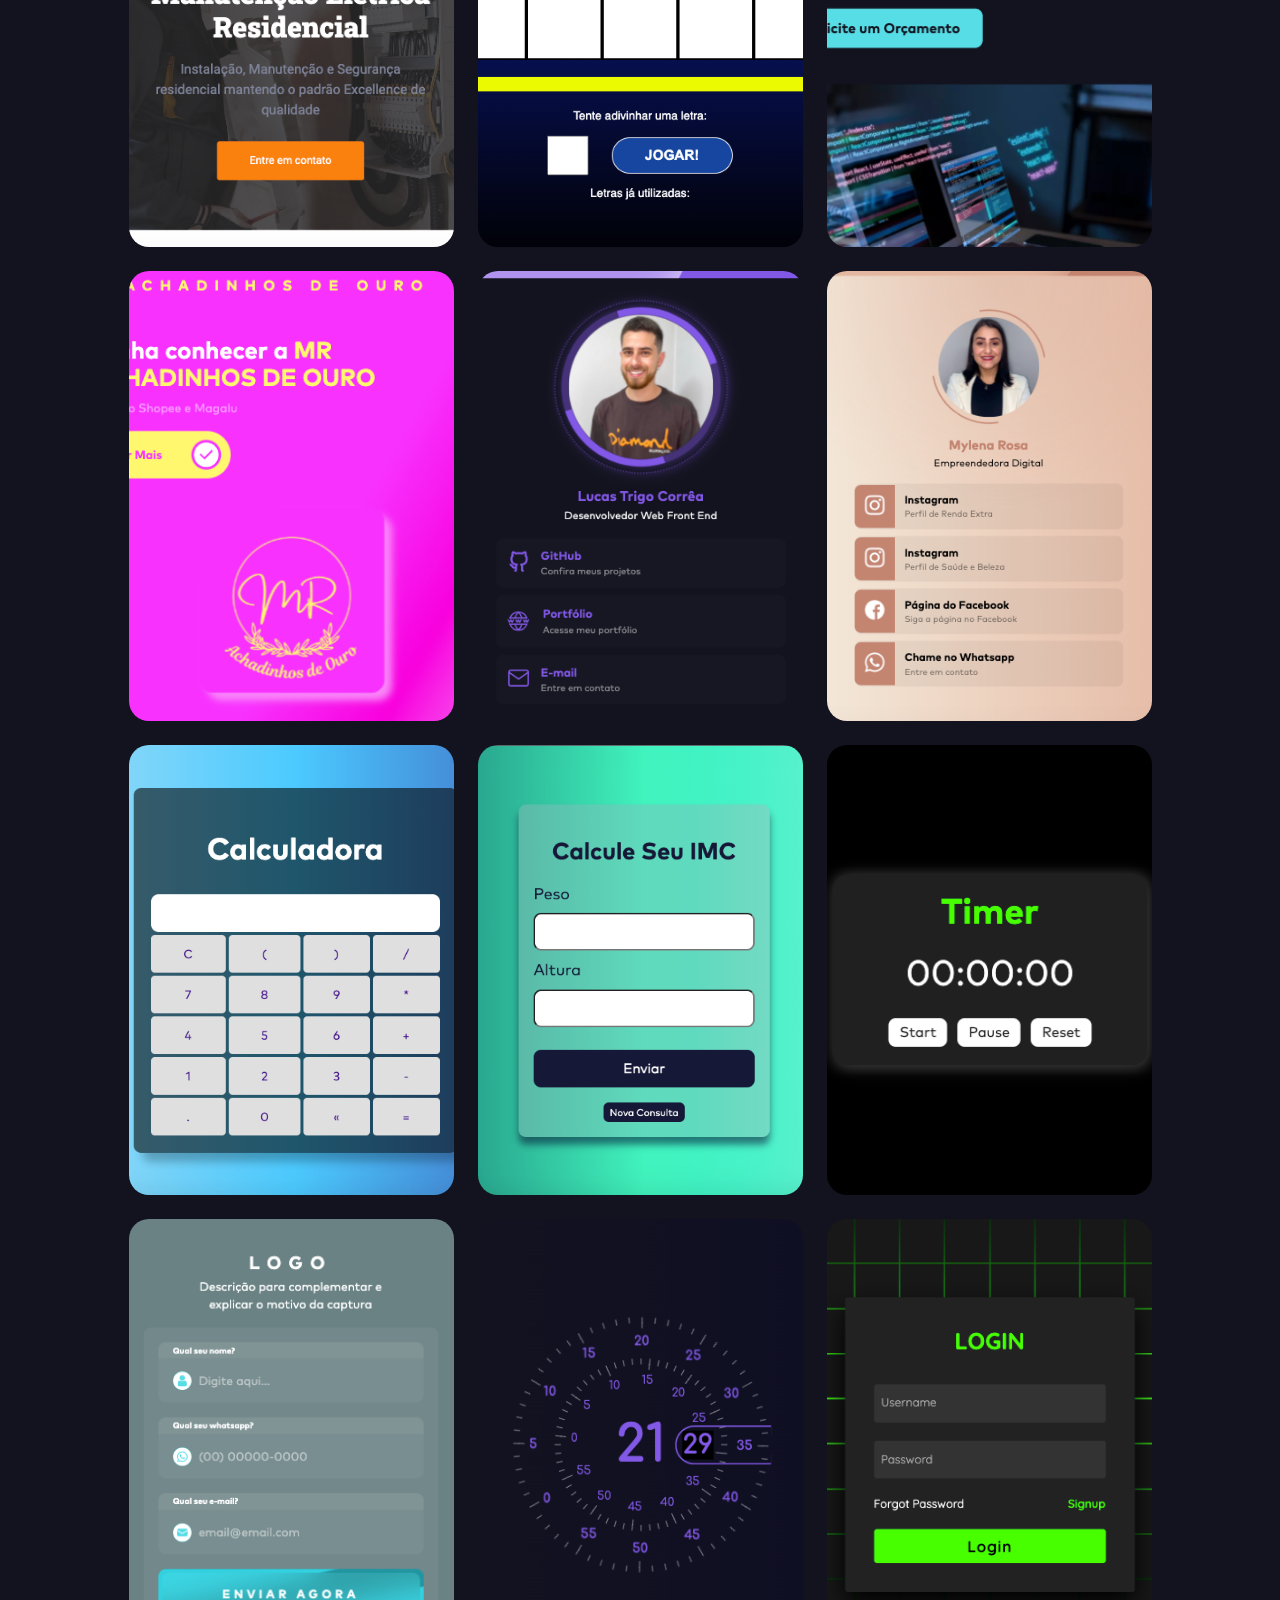
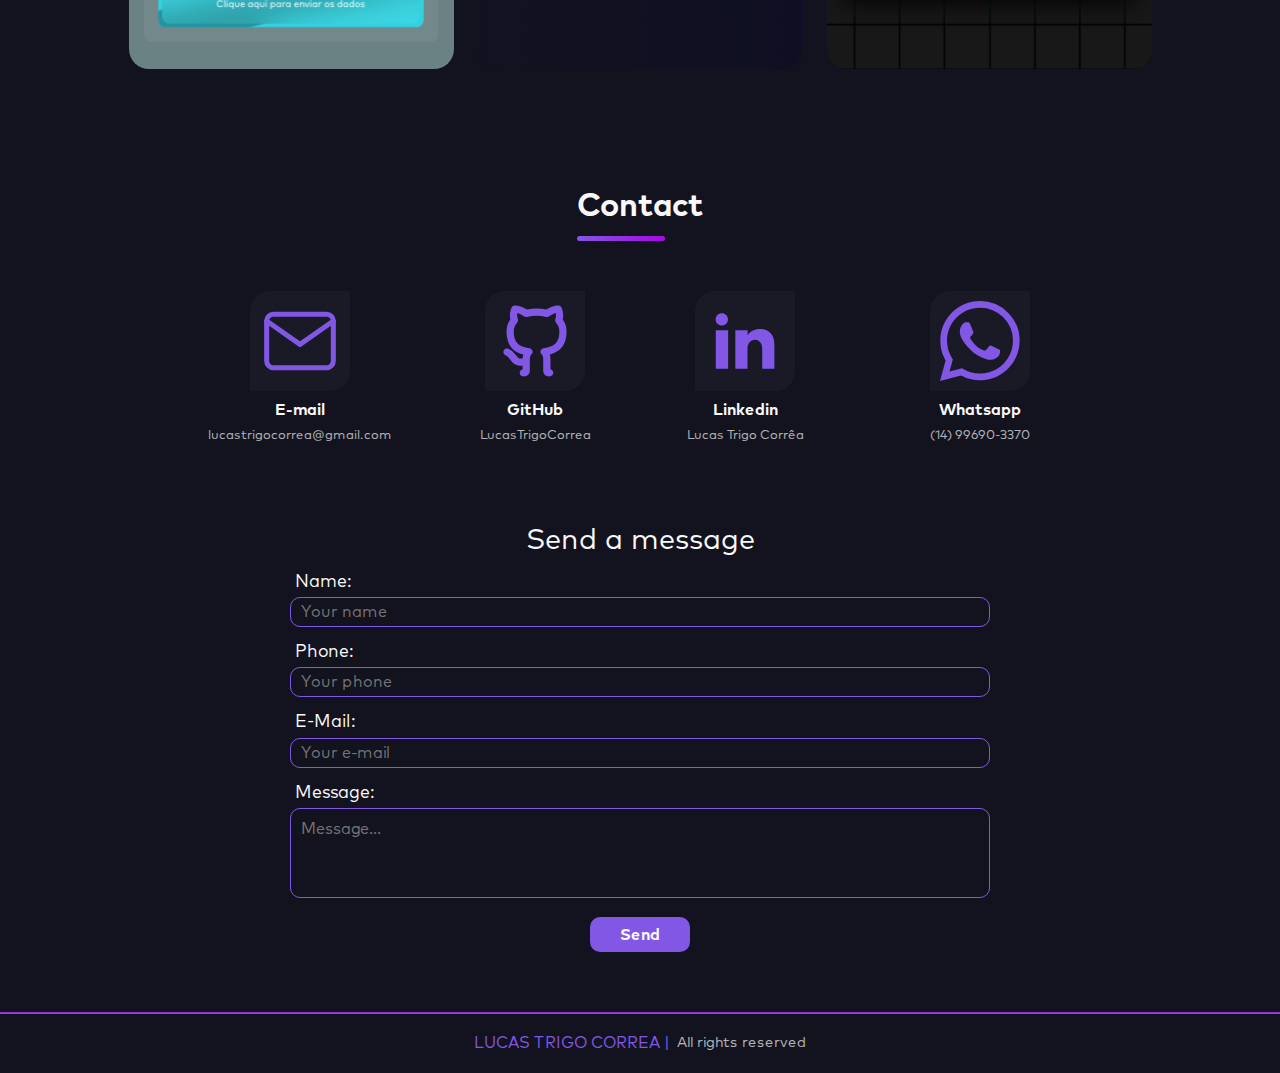
==== commit 504132c9: "included secret word project" ====
--- a/index.html
+++ b/index.html
@@ -101,7 +101,9 @@
     <div class="texto">
       <h1>Hello World! I'm <span>Lucas Trigo Corrêa</span></h1>
       <p>Front End Developer</p>
-      <button>Download my CV</button>
+      <a href="./files/docs/Currículo-LucasTrigoCorrea.pdf" download="Lucas_Trigo_Correa_CV">
+        Download my CV
+      </a>
     </div>
     <div class="imagem">
       <div class="animation-1"></div>
@@ -210,6 +212,21 @@
 
                         <div class="card">
                           <div class="poster">
+                            <img src="./files/images/secretword.png">
+                          </div>
+
+                          <div class="details">
+                            <h1>Secret Word</h1>
+                            <p class="desc">Secret Word developed with React.</p>
+                            <a href="https://secret-word.onrender.com/" target="_blank">
+                            <span>To View</span>
+                            </a>
+                          </div>
+
+                        </div>
+
+                        <div class="card">
+                          <div class="poster">
                             <img src="./files/images/glcode.png">
                           </div>
 
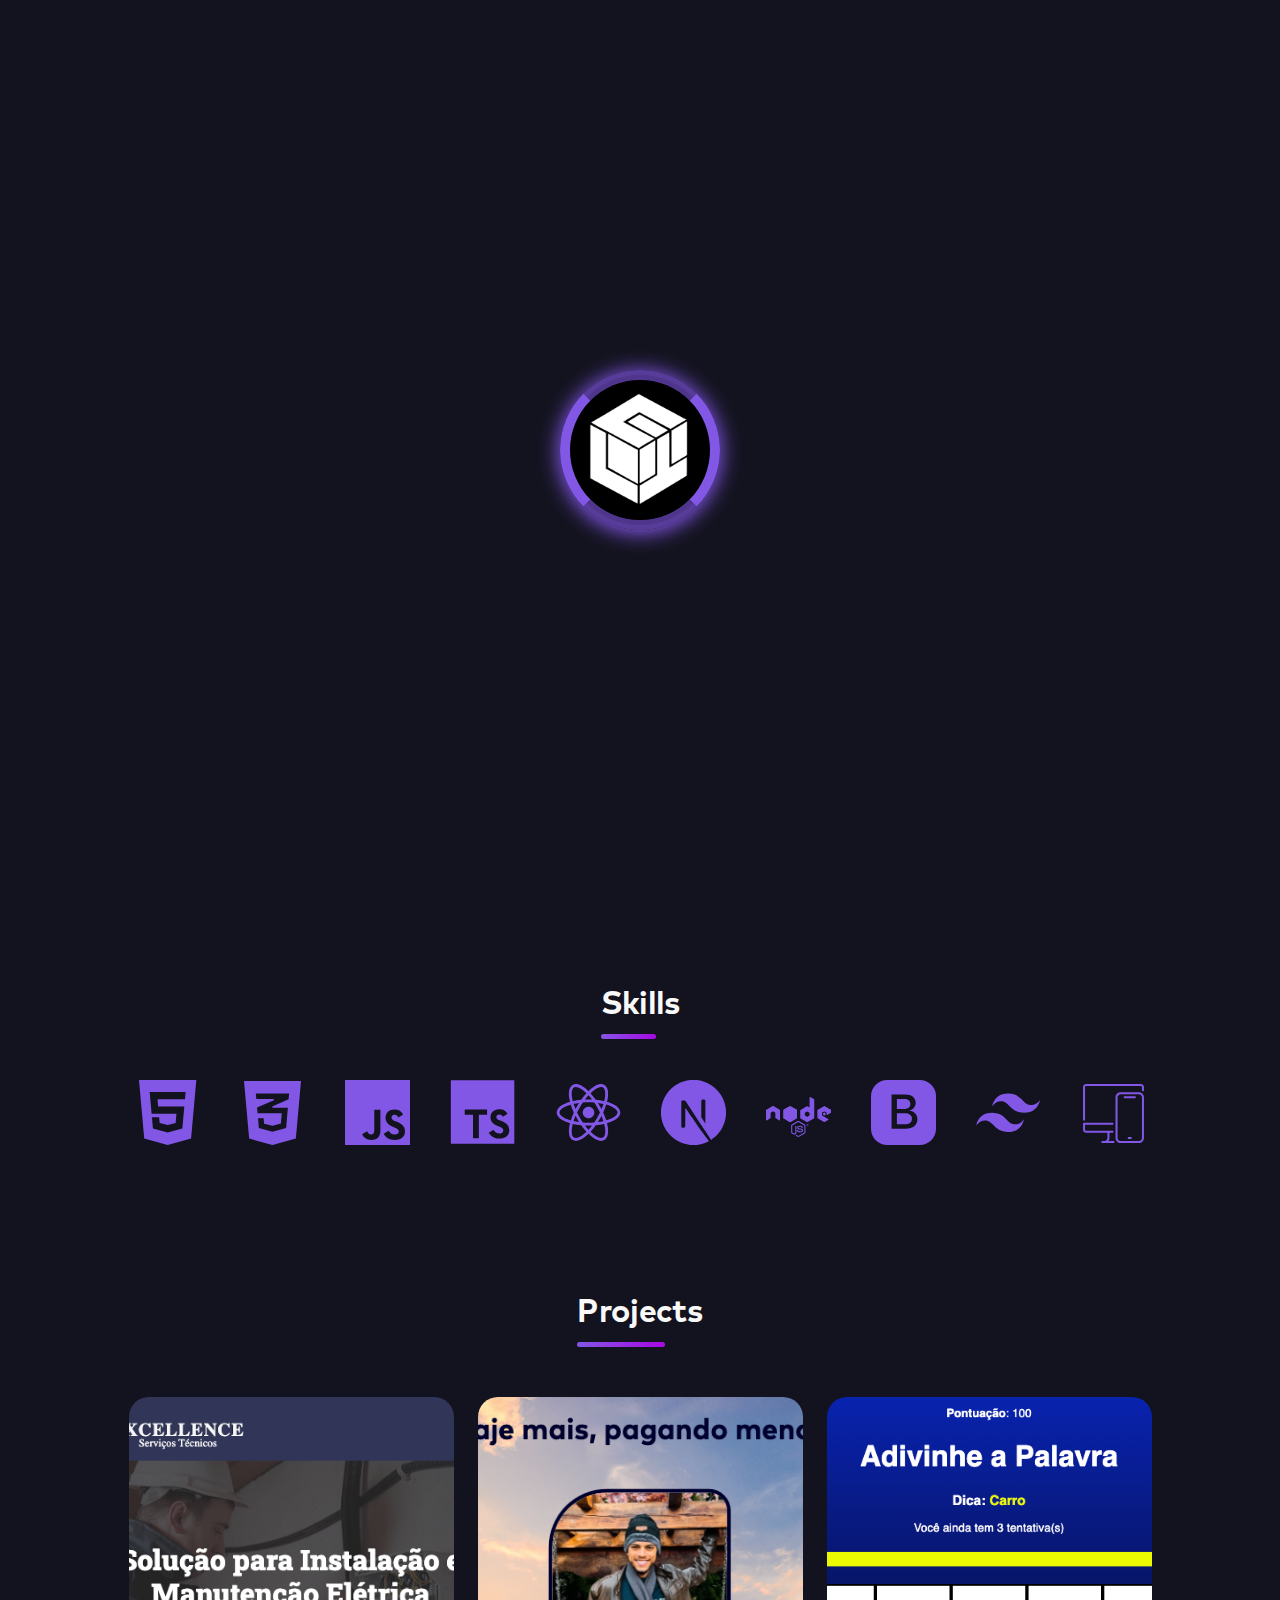
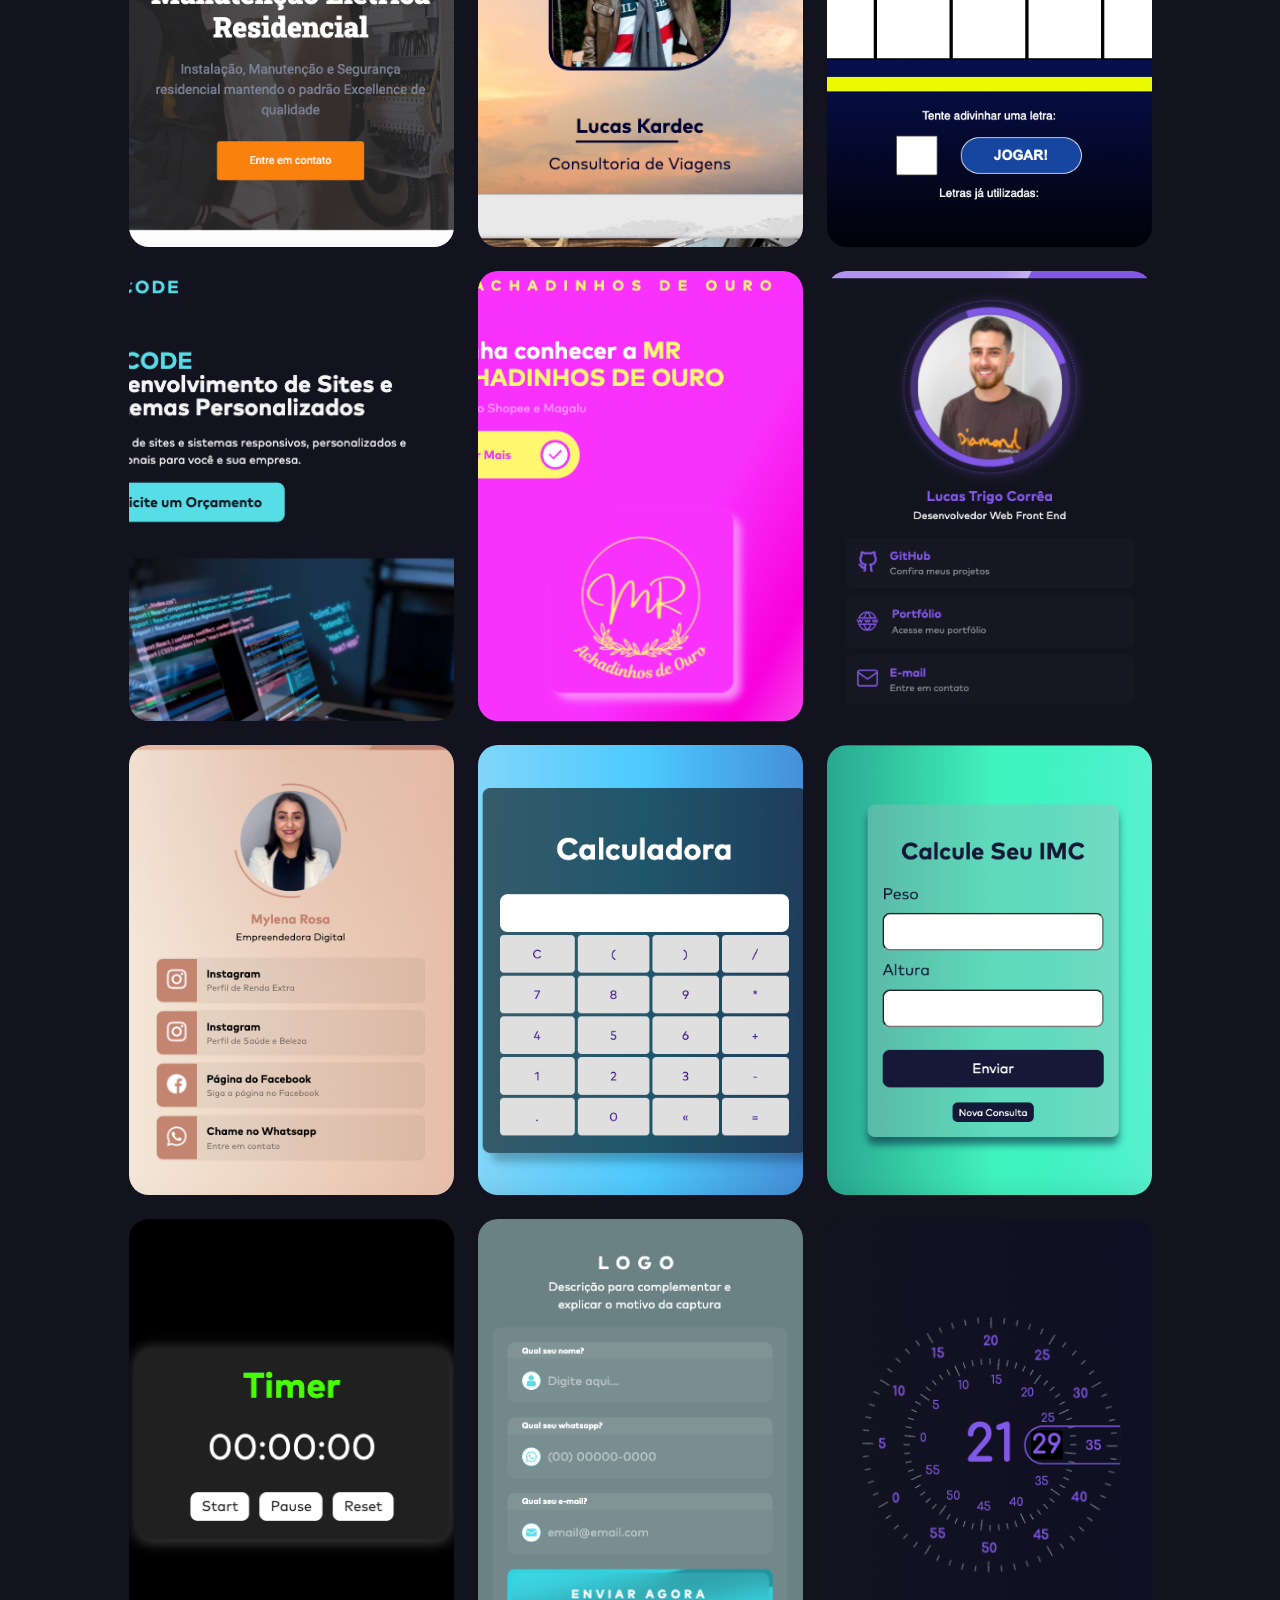
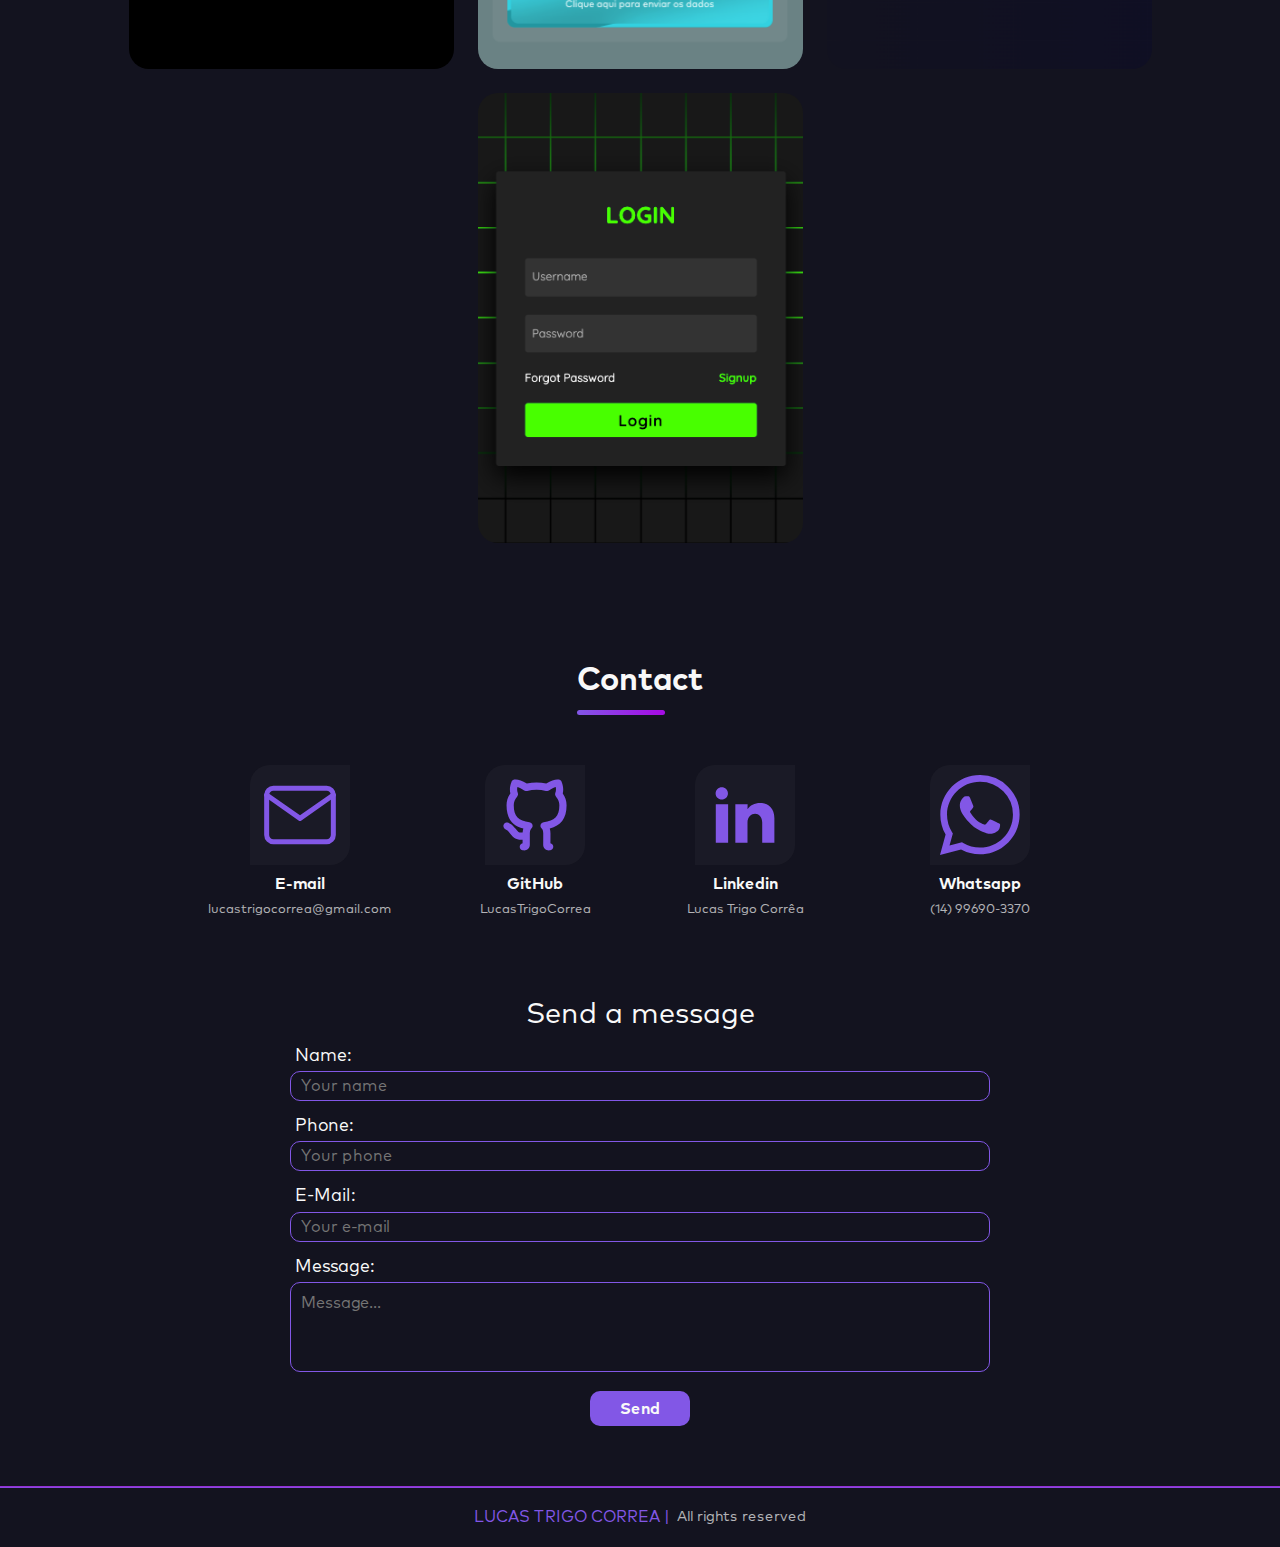
==== commit efde6756: "included travel page" ====
--- a/index.html
+++ b/index.html
@@ -212,6 +212,22 @@
 
                         <div class="card">
                           <div class="poster">
+                            <img src="./files/images/LP-Kardec.png">
+                          </div>
+
+                          <div class="details">
+                            <h1>Landing Page</h1>
+                            <h2>Consultoria de Viagens | Lucas Kardec</h2>
+                            <p class="desc">Landing Page developed in HTML, CSS and JavaScript for the Consultoria de Viagens page.</p>
+                            <a href="./travel.html" target="_blank">
+                            <span>To View</span>
+                          </a>
+                          </div>
+
+                        </div>
+
+                        <div class="card">
+                          <div class="poster">
                             <img src="./files/images/secretword.png">
                           </div>
 
